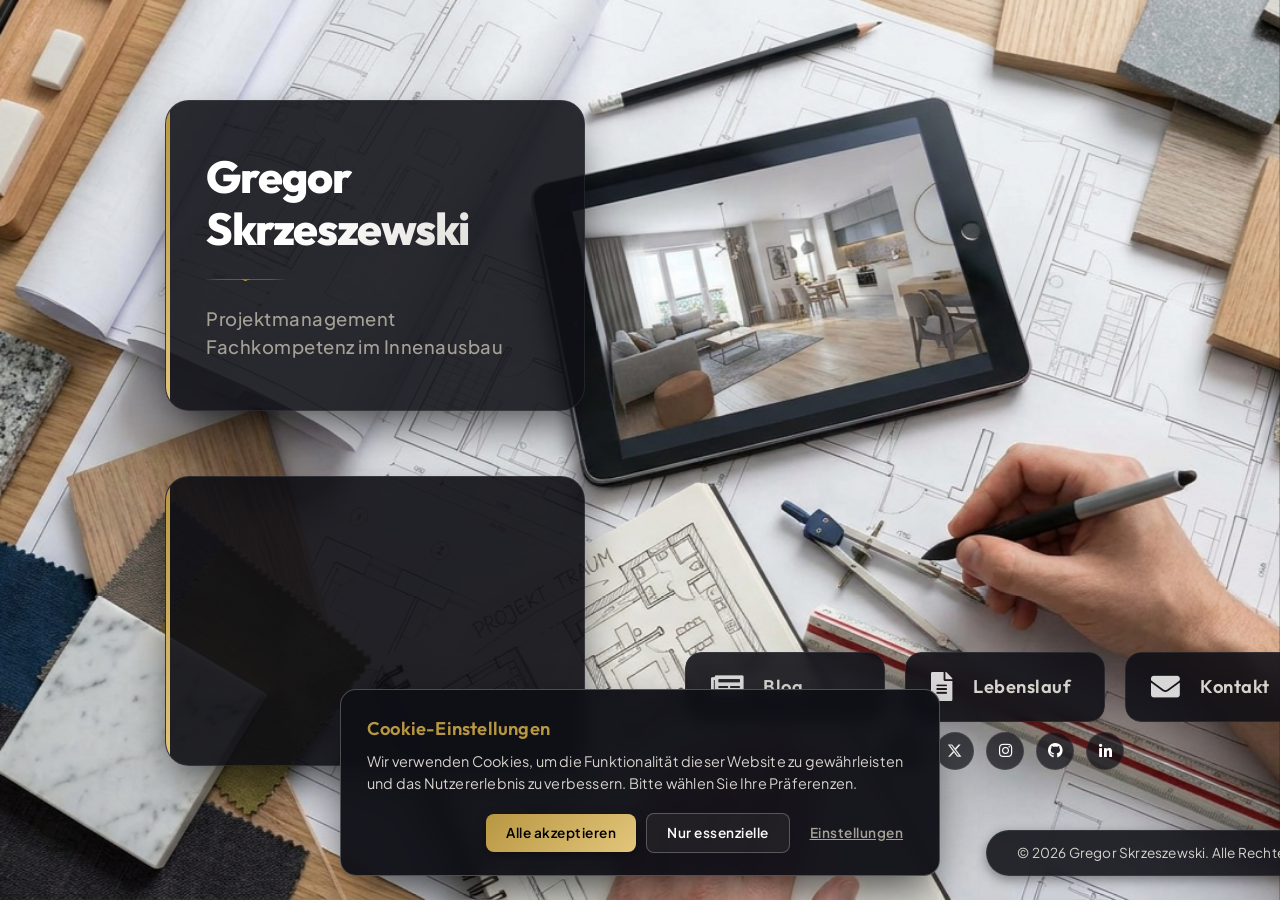
==== index.html @ 79b653c6 "feat: initialize project structure with assets, vendor libraries, and base HTML/CSS templates" ====
<!DOCTYPE html>
<html lang="de">
<head>
    <meta charset="utf-8">
    <meta name="viewport" content="width=device-width, initial-scale=1">
    <link rel="icon" type="image/png" href="img/favicon.png">

    <!-- ═══════════════════════════════════════════════════════════
         SEO — Grundlegende Meta-Tags
    ═══════════════════════════════════════════════════════════ -->
    <title>Projekt Traum Bonn – Fachkompetenz im Innenausbau</title>
    <meta name="description" content="Projekt Traum in Bonn: Fachkompetenz im Innenausbau. Ihr Partner für Raumgestaltung im Raum Bonn/Köln.">
    <meta name="keywords" content="Projekt Traum, Innenausbau, Trockenbau, IT-Integration, Bonn, Köln, Lebenslauf, Portfolio, Blog">
    <meta name="author" content="Gregor Skrzeszewski">
    <meta name="robots" content="index, follow">
    <link rel="canonical" href="https://www.projekt-traum.de/">
    <meta name="google-site-verification" content="kFQe7M4pp2S36lrXTCvuadDeDV0M24EkIlyevZyptUM">

    <!-- ═══════════════════════════════════════════════════════════
         Open Graph – Vorschau auf Facebook, LinkedIn, WhatsApp
    ═══════════════════════════════════════════════════════════ -->
    <meta property="og:type" content="website">
    <meta property="og:url" content="https://www.projekt-traum.de/">
    <meta property="og:title" content="Projekt Traum Bonn – Fachkompetenz im Innenausbau">
    <meta property="og:description" content="Projekt Traum in Bonn: Fachkompetenz im Innenausbau. Ihr Partner für Raumgestaltung im Raum Bonn/Köln.">
    <meta property="og:image" content="https://www.projekt-traum.de/img/logo_gold_navy_transparent.png">
    <meta property="og:image:width" content="1024">
    <meta property="og:image:height" content="1024">
    <meta property="og:locale" content="de_DE">
    <meta property="og:site_name" content="Projekt Traum">

    <!-- ═══════════════════════════════════════════════════════════
         Twitter / X Card – Vorschau bei X (Twitter)
    ═══════════════════════════════════════════════════════════ -->
    <meta name="twitter:card" content="summary_large_image">
    <meta name="twitter:site" content="@_Projekt_Traum">
    <meta name="twitter:title" content="Projekt Traum Bonn – Fachkompetenz im Innenausbau">
    <meta name="twitter:description" content="Projekt Traum in Bonn: Fachkompetenz im Innenausbau. Ihr Partner für Raumgestaltung im Raum Bonn/Köln.">
    <meta name="twitter:image" content="https://www.projekt-traum.de/img/logo_gold_navy_transparent.png">

    <!-- ═══════════════════════════════════════════════════════════
         Strukturierte Daten (JSON-LD) – Google Rich Results
    ═══════════════════════════════════════════════════════════ -->
    <script type="application/ld+json">
    {
      "@context": "https://schema.org",
      "@graph": [
        {
          "@type": "Person",
          "@id": "https://www.projekt-traum.de/#person",
          "name": "Gregor Skrzeszewski",
          "url": "https://www.projekt-traum.de",
          "image": "https://www.projekt-traum.de/img/logo_gold_navy_transparent.png",
          "sameAs": [
            "https://www.facebook.com/profile.php?id=61590328182499",
            "https://x.com/_Projekt_Traum",
            "https://www.instagram.com/_projekt_traum/tagged/",
            "https://github.com/Skorpion-DELL",
            "https://www.linkedin.com/in/projekt-traum-b64201415"
          ],
          "jobTitle": "Fachkompetenz im Innenausbau"
        },
        {
          "@type": "ProfessionalService",
          "@id": "https://www.projekt-traum.de/#business",
          "name": "Projekt Traum - Gregor Skrzeszewski",
          "url": "https://www.projekt-traum.de",
          "logo": "https://www.projekt-traum.de/img/logo_gold_navy_transparent.png",
          "image": "https://www.projekt-traum.de/img/logo_gold_navy_transparent.png",
          "telephone": "+4916099657999",
          "email": "gregor.skrzeszewski@projekt-traum.de",
          "priceRange": "$$",
          "address": {
            "@type": "PostalAddress",
            "streetAddress": "Edith-Stein-Anlage 16",
            "addressLocality": "Bonn",
            "postalCode": "53123",
            "addressCountry": "DE"
          },
          "geo": {
            "@type": "GeoCoordinates",
            "latitude": 50.7185,
            "longitude": 7.0545
          },
          "areaServed": [
            {
              "@type": "AdministrativeArea",
              "name": "Bonn"
            },
            {
              "@type": "AdministrativeArea",
              "name": "Köln"
            },
            {
              "@type": "AdministrativeArea",
              "name": "Rhein-Sieg-Kreis"
            }
          ]
        }
      ]
    }
    </script>


    <!-- ═══════════════════════════════════════════════════════════
         CSS laden
    ═══════════════════════════════════════════════════════════ -->
    <link rel="stylesheet" href="https://fonts.googleapis.com/css?family=Open+Sans:300,400,600">
    <link rel="stylesheet" href="https://fonts.googleapis.com/css2?family=Homemade+Apple&family=Kaushan+Script&family=Kolker+Brush&family=Rock+Salt&family=Water+Brush&display=swap">
    <link rel="stylesheet" href="css/bootstrap.min.css">
    <link rel="stylesheet" href="fontawesome/css/fontawesome-all.min.css">
    <link rel="stylesheet" type="text/css" href="slick/slick.css"/>
    <link rel="stylesheet" type="text/css" href="slick/slick-theme.css"/>
    <link rel="stylesheet" href="css/tooplate-style.css?v=8.6">

    <script>
        document.documentElement.classList.add("js");
        if (/firefox|fxios/i.test(navigator.userAgent)) {
            document.documentElement.classList.add("is-firefox");
        }
        var supportsCssVars=function(){var e,t=document.createElement("style");return t.innerHTML="root: { --tmp-var: bold; }",document.head.appendChild(t),e=!!(window.CSS&&window.CSS.supports&&window.CSS.supports("font-weight","var(--tmp-var)")),t.parentNode.removeChild(t),e};
        supportsCssVars()||alert("Please view this in a modern browser such as latest version of Chrome or Microsoft Edge.");
    </script>

    <meta name="p:domain_verify" content="b04f47b0f57ad486f9653585c770989e"/>

</head>

<body>
    <!-- Interactive Book Overlay (Lebenslauf - CV_4) -->
    <div id="book-overlay">
        <button id="close-book-overlay" title="Schließen"><i class="fas fa-times"></i></button>
        <iframe src="lb/index.html?v=2.1" title="Lebenslauf"></iframe>
    </div>

    <!-- Interactive Blog Overlay (Blog) -->
    <div id="blog-overlay">
        <button id="close-blog-overlay" title="Schließen"><i class="fas fa-times"></i></button>
        <iframe src="blog/index.html?v=2.1" title="Blog"></iframe>

    </div>

    <div id="tm-bg"></div>
    <div id="tm-wrap">
        <div class="tm-main-content">
            <div class="container-fluid tm-site-header-container">
                <div class="row justify-content-between">
                    <div class="col-12 col-md-5 tm-site-header-col-left align-self-start">
                        <div class="tm-header-flex-container">
                            <header class="tm-site-header mb-4">
                                <h1 class="mb-4">Gregor<br>Skrzeszewski</h1>
                                <img src="img/underline.png" class="img-fluid mb-4 img-gold-filter" alt="dekorative goldene Unterstreichung" title="dekorative goldene Unterstreichung">
                                <p>Projektmanagement<br>Fachkompetenz im Innenausbau</p>
                            </header>
                            
                            <div class="projekt-traum"><span class="brush-slip"></span></div>
                            
                            <div class="tm-photo-banner mb-4">
                                <div class="slideshow-container">
                                    <div class="slide"></div>
                                    <div class="slide"></div>
                                    <div class="slide"></div>
                                    <div class="slide"></div>
                                </div>
                            </div>
                        </div>
                    </div>
                    <div class="col-12 col-md-5 tm-site-header-col-right">
                        <main class="content">
                            <div class="grid">
                                
                                <!-- BLOG GRID ITEM -->
                                <section class="grid__item" id="blog-link">
                                    <div class="product" title="Blog">
                                        <div class="tm-nav-link">
                                            <i class="fas fa-newspaper fa-3x tm-nav-icon"></i>
                                            <span class="tm-nav-text">Blog</span>
                                            <div class="product__bg"></div>        
                                        </div>                                    
                                        <div class="product__description">
                                            <div class="p-sm-4 p-3">
                                                <div class="row mb-3">
                                                    <div class="col-12">
                                                        <h2 class="tm-page-title">Blog &amp; Aktuelles</h2>        
                                                    </div>
                                                </div>                                        
                                                <div class="row">
                                                    <div class="col-12">
                                                        <div class="blog-post mb-4 pb-4 border-bottom-glass">
                                                            <h3 class="h4 text-accent-title mb-2">Moderner Innenausbau: Lichtvouten &amp; LED-Beleuchtung im Trockenbau</h3>
                                                            <p class="small text-muted mb-2"><i class="far fa-calendar-alt mr-2"></i> Juni 2026</p>
                                                            <p class="blog-text">Die Kombination aus präzisem Trockenbau und moderner Lichttechnik schafft eine einzigartige Raumatmosphäre. Durch abgehängte Decken mit integrierten Lichtvouten lassen sich Räume optisch vergrößern und stimmungsvoll ausleuchten. Bei meinen Projekten lege ich besonderen Wert auf exakte Spachtelarbeiten (Qualitätsstufen Q3/Q4), da indirektes Streiflicht jede Unebenheit sichtbar machen würde.</p>
                                                        </div>
                                                        <div class="blog-post">
                                                            <h3 class="h4 text-accent-title mb-2">Smart Home &amp; IT-Systemintegration im Wohnbereich</h3>
                                                            <p class="small text-muted mb-2"><i class="far fa-calendar-alt mr-2"></i> April 2026</p>
                                                            <p class="blog-text">Ein moderner Innenausbau geht heute Hand in Hand mit intelligenter Gebäudetechnik. IT-Systemintegration bedeutet für mich die nahtlose Verbindung von Netzwerktechnik, Smart-Home-Komponenten und Multimedia-Systemen direkt in der Bauphase. So werden störende Kabel unsichtbar in Wänden geführt und zentrale Verteiler ästhetisch integriert.</p>
                                                        </div>
                                                    </div>                                        
                                                </div>
                                            </div>
                                        </div>
                                    </div>
                                </section>

                                <!-- LEBENSLAUF GRID ITEM -->
                                <section class="grid__item" id="team-link">
                                    <div class="product" title="Lebenslauf">
                                        <div class="tm-nav-link">
                                            <i class="fas fa-file-alt fa-3x tm-nav-icon"></i>
                                            <span class="tm-nav-text">Lebenslauf</span>
                                            <div class="product__bg"></div>            
                                        </div>                                     
                                        <div class="product__description">
                                            <div class="p-sm-4 p-3">
                                                <div class="row mb-3">
                                                    <div class="col-12">
                                                        <h2 class="tm-page-title">Lebenslauf</h2>        
                                                    </div>
                                                </div>
                                                <div class="row cv-row">
                                                     <!-- Left Side: Skills & Languages -->
                                                     <div class="col-sm-12 col-md-6 col-lg-6 col-xl-6 cv-col-left">
                                                         <!-- Section A: Qualifizierungsprofil -->
                                                         <div class="cv-section cv-section-a mb-4">
                                                             <h3 class="mb-3 text-accent-subtitle">Qualifizierungsprofil</h3>
                                                             <ul class="list-unstyled skills-list">
                                                                  <li>Vorbereitung von Baustellen, Erstellung von Plänen sowie Koordination der Zusammenarbeit mit den einzelnen Auftragnehmern</li>
                                                                  <li>Langjährige Berufserfahrung in der Baubranche und im Innenausbau</li>
                                                                  <li>Professionelle Beratung bei der Planung und dem Einkauf geeigneter Materialien</li>
                                                                  <li>Durchführung von Renovierungs- und Reparaturarbeiten, darunter Spachteln von Wänden und Decken, Streichen, Tapezieren, Verlegen von Keramikfliesen sowie Laminat- und Parkettböden</li>
                                                                  <li>Montage und Ausführung von Trockenbaukonstruktionen, einschließlich Wänden und Decken mit einem speziellen Beleuchtungssystem</li>
                                                                  <li>Einbau von Dämmstoffen zur Gewährleistung von Wärme-, Wind-, Brand- und Schallschutz</li>
                                                              </ul>
                                                         </div>
                                                         
                                                         <!-- Section D: EDV- & Sprachkenntnisse -->
                                                         <div class="cv-section cv-section-d mb-4">
                                                             <h3 class="mb-3 text-accent-title">EDV- &amp; Sprachkenntnisse</h3>
                                                             <ul class="list-unstyled info-text-list">
                                                                 <li class="mb-2"><strong class="text-accent-subtitle">EDV:</strong> MS Office, IT-Systemintegration</li>
                                                                 <li><strong class="text-accent-subtitle">Sprachen:</strong> Deutsch (Niveau A2), Polnisch (Muttersprache)</li>
                                                             </ul>
                                                         </div>
                                                         
                                                         <!-- Section E: PDF Download Button -->
                                                         <div class="cv-section cv-section-e">
                                                             <div class="mt-4">
                                                                 <a href="img/Bewerbung_Gregor_Skrzeszewski.pdf?v=1.1" class="btn btn-primary cv-download-btn" target="_blank">
                                                                     📄 PDF-Version herunterladen
                                                                 </a>
                                                             </div>
                                                         </div>
                                                     </div>   
                                                     <!-- Right Side: Timeline & Personal Info -->                                             
                                                     <div class="col-sm-12 col-md-6 col-lg-6 col-xl-6 mt-4 mt-md-0 cv-col-right">
                                                         <!-- Section B: Werdegang & Ausbildung -->
                                                         <div class="cv-section cv-section-b mb-4">
                                                             <h3 class="mb-3 text-accent-subtitle">Beruflicher Werdegang</h3>
                                                             <div class="timeline">
                                                                 <div class="timeline-item dot-accent-1">
                                                                     <div class="timeline-date">Seit 10/2024</div>
                                                                     <h4>Berufliche Neuorientierung</h4>
                                                                 </div>
                                                                 <div class="timeline-item dot-accent-2">
                                                                     <div class="timeline-date">12/2018 – 09/2024</div>
                                                                     <h4>Fliesenleger und Trockenbauer</h4>
                                                                     <p class="timeline-text">Selbstständiger Unternehmer, Bonn</p>
                                                                 </div>
                                                                 <div class="timeline-item dot-accent-1">
                                                                     <div class="timeline-date">12/2016 – 11/2018</div>
                                                                     <h4>Maler- und Tapezierer</h4>
                                                                     <p class="timeline-text">Firma Leszek Schneider, Bonn</p>
                                                                 </div>
                                                                 <div class="timeline-item dot-accent-2">
                                                                     <div class="timeline-date">11/2014 – 11/2016</div>
                                                                     <h4>Fliesenleger und Trockenbauer</h4>
                                                                     <p class="timeline-text">Selbstständiger Unternehmer, Bonn</p>
                                                                 </div>
                                                                 <div class="timeline-item dot-accent-1">
                                                                     <div class="timeline-date">10/1998 – 10/2014</div>
                                                                     <h4>Sanitär- und Heizungsmonteur</h4>
                                                                     <p class="timeline-text">Selbstständiger Unternehmer, Gdingen / Polen</p>
                                                                 </div>
                                                             </div>
                                                             
                                                             <h3 class="mt-4 mb-3 text-accent-subtitle">Ausbildung</h3>
                                                             <div class="timeline">
                                                                 <div class="timeline-item dot-accent-1">
                                                                     <div class="timeline-date">09/1992 – 06/1995</div>
                                                                     <h4>Berufsschule der Marine</h4>
                                                                     <p class="timeline-text">Abschluss: Schiffsmaschinenmonteur</p>
                                                                 </div>
                                                             </div>
                                                         </div>
                                                         
                                                         <!-- Section C: Persönliche Daten -->
                                                         <div class="cv-section cv-section-c mb-4">
                                                             <h3 class="mb-3 text-accent-subtitle">Persönliche Daten</h3>
                                                             <ul class="list-unstyled personal-info-list mb-4">
                                                                 <li><strong>Geburtsdatum:</strong> 08.12.1976 in Danzig / Polen</li>
                                                                 <li><strong>Staatsangehörigkeit:</strong> Polnisch</li>
                                                                 <li><strong>Familienstand:</strong> Verheiratet, 1 Kind</li>
                                                             </ul>
                                                         </div>
                                                     </div>
                                                 </div>
                                            </div>
                                        </div>
                                    </div>
                                </section>

                                <!-- KONTAKT GRID ITEM -->
                                <section class="grid__item">
                                    <div class="product" title="Kontakt">
                                        <div class="tm-nav-link">
                                            <i class="fas fa-envelope fa-3x tm-nav-icon"></i>
                                            <span class="tm-nav-text">Kontakt</span>
                                            <div class="product__bg"></div>             
                                        </div>                                                              
                                        <div class="product__description">
                                            <div class="pt-sm-4 pb-sm-4 pl-sm-5 pr-sm-5 pt-2 pb-2 pl-3 pr-3">
                                                <div class="row mb-3">
                                                    <div class="col-12">
                                                        <h2 class="tm-page-title">Kontakt</h2>        
                                                    </div>
                                                </div>
                                                <div class="row">
                                                     <div class="col-12 col-md-6">
                                                         <p class="contact-intro">Haben Sie Fragen, ein Projekt oder ein interessantes Jobangebot? Schreiben Sie mir gerne eine E-Mail oder rufen Sie mich an – ich freue mich auf Ihre Kontaktaufnahme.</p>
                                                     </div>
                                                     <div class="col-12 col-md-6 mt-3 mt-md-0 contact-details">
                                                         <ul class="list-unstyled">
                                                             <li class="mb-2"><i class="fas fa-envelope mr-2"></i> <a href="mailto:gregor.skrzeszewski@projekt-traum.de">gregor.skrzeszewski@<br>projekt-traum.de</a></li>
                                                             <li class="mb-2"><i class="fas fa-phone mr-2"></i> <a href="tel:+4916099657999">+49 160 99657999</a></li>
                                                             <li class="mb-2 contact-flex"><i class="fas fa-map-marker-alt mr-2"></i> <span class="contact-text">Edith-Stein-Anlage 16<br>53123 Bonn</span></li>
                                                         </ul>
                                                     </div>
                                                 </div>
                                            </div>                                            
                                        </div>
                                    </div>
                                </section>
                            </div> 
                        </main>
                        <div class="tm-social-blog-container">
                            <div class="tm-social-links">
                                <a href="https://www.facebook.com/profile.php?id=61590328182499" target="_blank" rel="noopener noreferrer" class="tm-social-link" title="Facebook"><i class="fab fa-facebook-f"></i></a>
                                <a href="https://x.com/_Projekt_Traum" target="_blank" rel="noopener noreferrer" class="tm-social-link" title="X"><svg xmlns="http://www.w3.org/2000/svg" viewBox="0 0 512 512" class="tm-x-svg"><path d="M389.2 48h70.6L305.6 224.2 487 464H345L233.7 318.6 106.5 464H35.8L200.7 275.5 26.8 48H172.4L272.9 180.9 389.2 48zM364.4 421.8h39.1L151.1 88h-42L364.4 421.8z" fill="currentColor"/></svg></a>
                                <a href="https://www.instagram.com/_projekt_traum/" target="_blank" rel="noopener noreferrer" class="tm-social-link" title="Instagram"><i class="fab fa-instagram"></i></a>
                                <a href="https://github.com/Skorpion-DELL" target="_blank" rel="noopener noreferrer" class="tm-social-link" title="GitHub"><i class="fab fa-github"></i></a>
                                <a href="https://www.linkedin.com/in/projekt-traum-b64201415" target="_blank" rel="noopener noreferrer" class="tm-social-link" title="LinkedIn"><i class="fab fa-linkedin-in"></i></a>
                            </div>
                        </div>                       
                    </div>
                </div>                
            </div>
            <footer>
                <p class="small tm-copyright-text">&copy; 2026 Gregor Skrzeszewski. Alle Rechte vorbehalten. | Design von <a rel="nofollow" href="https://www.tooplate.com" class="tm-text-highlight">Tooplate</a> and <a rel="nofollow" href="https://www.magnific.com" class="tm-text-highlight">Magnific</a></p>
            </footer>
        </div> <!-- .tm-main-content -->  
    </div>
    <!-- load JS -->
    <script src="js/jquery-3.2.1.slim.min.js"></script>         <!-- https://jquery.com/ -->    
    <script src="slick/slick.min.js"></script>                  <!-- http://kenwheeler.github.io/slick/ -->  
    <script src="js/anime.min.js"></script>                     <!-- http://animejs.com/ -->
    <script src="js/main.js?v=1.6"></script>  
    <script>      

        function setupFooter() {
            var pageHeight = $('.tm-site-header-container').height() + $('footer').height() + 100;

            var main = $('.tm-main-content');

            if($(window).height() < pageHeight) {
                main.addClass('tm-footer-relative');
            }
            else {
                main.removeClass('tm-footer-relative');   
            }
        }

        /* DOM is ready
        ------------------------------------------------*/
        $(function(){

            setupFooter();

            $(window).resize(function(){
                setupFooter();
            });

            $('.tm-current-year').text(new Date().getFullYear());  // Update year in copyright           
        });

    </script>             

    <!-- Cookie Banner -->
    <div id="cookie-banner" class="cookie-banner">
        <div class="cookie-content">
            <div class="cookie-text-container">
                <p class="cookie-title">Cookie-Einstellungen</p>
                <p class="cookie-desc">Wir verwenden Cookies, um die Funktionalität dieser Website zu gewährleisten und das Nutzererlebnis zu verbessern. Bitte wählen Sie Ihre Präferenzen.</p>
            </div>
            
            <!-- Cookie Preferences Details (hidden by default) -->
            <div id="cookie-settings-panel" class="cookie-settings-panel">
                <div class="cookie-option">
                    <label class="cookie-checkbox-container">
                        <input type="checkbox" id="cookie-essential" checked disabled>
                        <span class="checkmark"></span>
                        <span class="option-label"><strong>Essenziell</strong> (Erforderlich für die Grundfunktion)</span>
                    </label>
                </div>
                <div class="cookie-option">
                    <label class="cookie-checkbox-container">
                        <input type="checkbox" id="cookie-analytics">
                        <span class="checkmark"></span>
                        <span class="option-label"><strong>Analytisch</strong> (Hilft uns, die Website zu verbessern)</span>
                    </label>
                </div>
                <div class="cookie-option">
                    <label class="cookie-checkbox-container">
                        <input type="checkbox" id="cookie-marketing">
                        <span class="checkmark"></span>
                        <span class="option-label"><strong>Marketing</strong> (Für personalisierte Inhalte)</span>
                    </label>
                </div>
            </div>

            <div class="cookie-buttons">
                <!-- Standard Buttons -->
                <div id="cookie-main-buttons" class="cookie-btn-group">
                    <button id="accept-all-cookies" class="btn cookie-btn cookie-btn-primary">Alle akzeptieren</button>
                    <button id="accept-essential-cookies" class="btn cookie-btn cookie-btn-secondary">Nur essenzielle</button>
                    <button id="toggle-cookie-settings" class="btn cookie-btn cookie-btn-link">Einstellungen</button>
                </div>
                <!-- Settings Panel Buttons (hidden by default) -->
                <div id="cookie-save-button-container" class="cookie-btn-group">
                    <button id="save-cookie-settings" class="btn cookie-btn cookie-btn-primary">Auswahl bestätigen</button>
                    <button id="back-cookie-settings" class="btn cookie-btn cookie-btn-link">Zurück</button>
                </div>
            </div>
        </div>
    </div>

    <script>
        document.addEventListener("DOMContentLoaded", function() {
            var banner = document.getElementById("cookie-banner");
            var acceptAllBtn = document.getElementById("accept-all-cookies");
            var acceptEssentialBtn = document.getElementById("accept-essential-cookies");
            var toggleSettingsBtn = document.getElementById("toggle-cookie-settings");
            var saveSettingsBtn = document.getElementById("save-cookie-settings");
            var backSettingsBtn = document.getElementById("back-cookie-settings");
            
            var settingsPanel = document.getElementById("cookie-settings-panel");
            var mainButtons = document.getElementById("cookie-main-buttons");
            var saveButtonContainer = document.getElementById("cookie-save-button-container");
            
            var checkboxAnalytics = document.getElementById("cookie-analytics");
            var checkboxMarketing = document.getElementById("cookie-marketing");
            
            // Check if user has already made a selection (unified key)
            if (!localStorage.getItem("cookiesConsent")) {
                // Clear old key if exists
                localStorage.removeItem("cookiesAccepted");
                
                setTimeout(function() {
                    banner.classList.add("show");
                }, 1000);
            }
            
            // Accept All Cookies
            acceptAllBtn.addEventListener("click", function() {
                saveConsent({ essential: true, analytics: true, marketing: true });
            });
            
            // Accept Essential Only (Rejection of others)
            acceptEssentialBtn.addEventListener("click", function() {
                saveConsent({ essential: true, analytics: false, marketing: false });
            });
            
            // Toggle Settings Panel (Show)
            toggleSettingsBtn.addEventListener("click", function(e) {
                e.preventDefault();
                settingsPanel.style.display = "flex";
                mainButtons.style.display = "none";
                saveButtonContainer.style.display = "flex";
            });
            
            // Go Back from Settings Panel
            backSettingsBtn.addEventListener("click", function(e) {
                e.preventDefault();
                settingsPanel.style.display = "none";
                mainButtons.style.display = "flex";
                saveButtonContainer.style.display = "none";
            });
            
            // Save Settings Panel Selection
            saveSettingsBtn.addEventListener("click", function() {
                saveConsent({
                    essential: true,
                    analytics: checkboxAnalytics.checked,
                    marketing: checkboxMarketing.checked
                });
            });
            
            function saveConsent(consent) {
                localStorage.setItem("cookiesConsent", JSON.stringify(consent));
                banner.classList.remove("show");
            }
        });
    </script>


</body>
</html>
---- css/tooplate-style.css ----
@import url('https://fonts.googleapis.com/css2?family=Plus+Jakarta+Sans:wght@300;400;500;600;700;800&family=Outfit:wght@300;400;500;600;700;800&display=swap');

:root {
  --bg-dark: #0A1B2B; /* Deep Navy Blue */
  --bg-surface-glass: rgba(15, 15, 22, 0.88); /* Same as name banner background */
  --bg-popup-glass: rgba(15, 15, 22, 0.96); /* Dark grey popup glass */
  --accent-1: #B89742; /* Gold Accent 1 */
  --accent-2: #E3C67C; /* Gold Accent 2 */
  --accent-1-rgb: 184, 151, 66;
  --accent-2-rgb: 227, 198, 124;
  --gradient-accent: linear-gradient(135deg, var(--accent-1) 0%, var(--accent-2) 100%); /* Gold Gradient */
  --text-primary: hsl(40, 20%, 98%); /* Warm Off-white */
  --text-secondary: hsl(40, 10%, 82%); /* Soft Warm Grey */
  --text-muted: hsl(40, 8%, 62%); /* Muted Gold/Grey */
  --border-glass: rgba(255, 255, 255, 0.08);
  --border-glass-hover: rgba(255, 255, 255, 0.25);
  --shadow-sm: 0 4px 12px rgba(0, 0, 0, 0.4);
  --shadow-md: 0 10px 25px -5px rgba(0, 0, 0, 0.5);
  --shadow-lg: 0 20px 45px -10px rgba(0, 0, 0, 0.7);
  --font-title: 'Outfit', sans-serif;
  --font-body: 'Plus Jakarta Sans', sans-serif;
  --transition-smooth: all 0.4s cubic-bezier(0.16, 1, 0.3, 1);
}

body {
  font-family: var(--font-body);
  font-size: 16px;
  font-weight: 400;
  color: var(--text-secondary);
  background-color: var(--bg-dark);
  position: relative;
  overflow-x: hidden;
  line-height: 1.7;
}

/* Custom scrollbar */
::-webkit-scrollbar {
  width: 8px;
}
::-webkit-scrollbar-track {
  background: var(--bg-dark);
}
::-webkit-scrollbar-thumb {
  background: rgba(255, 255, 255, 0.15);
  border-radius: 4px;
}
::-webkit-scrollbar-thumb:hover {
  background: var(--accent-1);
}

h1, h2, h3, h4, h5, h6 {
  font-family: var(--font-title);
  color: var(--text-primary);
  font-weight: 600;
}

h1 {
  font-size: 2.6rem;
  font-weight: 800;
  letter-spacing: -1px;
}

#tm-bg {
  position: fixed;
  top: 0;
  left: 0;
  width: 100%;
  height: 100%;
  background-image: url(../img/raum_1.png);
  background-position: center;
  background-size: cover;
  background-repeat: no-repeat;
  z-index: 1;
  transition: var(--transition-smooth);
}

#tm-bg:after {
  content: "";
  display: block;
  position: absolute;
  top: 0;
  left: 0;
  width: 100%;
  height: 100%;
}

#tm-wrap {
  display: flex;
  align-items: center;
  height: 100%;
  min-height: 100vh;
  position: relative;
  z-index: 2;
}

p {
  line-height: 1.8;
  letter-spacing: 0.2px;
  color: var(--text-secondary);
}

.tm-main-content {
  display: flex;
  align-items: center;
  padding: 60px 15px;
  position: absolute;
  left: 0;
  right: 0;
  top: 0;
  bottom: 0;
  overflow: auto;
}

@media (min-width: 768px) {
  .tm-site-header-container {
    margin-left: auto !important;
    margin-right: auto !important;
    max-width: 100% !important;
    width: 100% !important;
    padding-left: 150px !important;
    padding-right: 150px !important;
  }

  .tm-site-header-container .row {
    flex-direction: column !important;
    align-items: center !important;
    justify-content: space-between !important;
    min-height: 80vh !important;
    margin: 0 !important;
    width: 100% !important;
    position: relative !important;
  }

  .tm-site-header-col-left,
  .tm-site-header-col-right {
    width: 100% !important;
    padding: 0 !important;
  }

  .tm-site-header-col-left {
    transform: none !important;
    max-width: 100% !important;
    display: flex !important;
    flex-direction: column !important;
    align-items: center !important;
    margin-top: 20px !important;
    position: absolute !important;
    left: 0 !important;
    top: 20px !important;
    width: 420px !important;
  }

  .tm-site-header-col-right {
    transform: translateY(30px) !important;
    max-width: 100% !important;
    width: auto !important;
    margin-top: auto !important;
    margin-bottom: 20px !important;
    margin-left: 520px !important;
    display: flex !important;
    flex-direction: column !important;
    align-items: center !important;
  }

  .grid {
    display: grid !important;
    grid-template-columns: 200px 200px 200px !important;
    justify-content: center !important;
    gap: 20px !important;
    width: 100% !important;
  }

  .grid__item {
    width: 100% !important;
  }

  .tm-social-blog-container {
    transform: none !important;
    margin-top: 10px !important;
  }
}

.tm-site-header-col {
  display: flex;
  flex-direction: column;
  align-items: stretch;
}

.tm-site-header {
  margin: 15px;
  text-align: left;
  width: auto;
  background: rgba(15, 15, 22, 0.88);
  border: 1px solid var(--border-glass);
  border-radius: 24px;
  padding: 50px 40px;
  box-shadow: var(--shadow-lg);
  position: relative;
  overflow: hidden;
}

@media (min-width: 768px) {
  .tm-site-header {
    width: 100% !important;
    max-width: 420px !important;
    margin: 0 auto !important;
  }
}

.tm-site-header::before {
  content: '';
  position: absolute;
  top: 0;
  left: 0;
  width: 4px;
  height: 100%;
  background: var(--gradient-accent);
}

.tm-site-header h1 {
  font-size: 2.8rem;
  line-height: 1.15;
  background: linear-gradient(135deg, #fff 40%, var(--text-secondary) 100%);
  background-clip: text;
  -webkit-background-clip: text;
  color: #fff;
  -webkit-text-fill-color: transparent;
  white-space: normal;
}

.is-firefox .tm-site-header h1 {
  background: none !important;
  background-clip: initial !important;
  -webkit-background-clip: initial !important;
  color: #ffffff !important;
  -webkit-text-fill-color: #ffffff !important;
}

.tm-site-header img {
  opacity: 0.8;
  height: 3px;
  width: 80px;
  display: block;
}

.tm-site-header p {
  font-size: 1.15rem;
  font-weight: 500;
  color: var(--text-muted);
  letter-spacing: 0.5px;
  line-height: 1.5;
  margin-bottom: 0;
}

.content {
  width: 100%;
  max-width: 100%;
  margin: 0;
}

.grid {
  display: flex;
  flex-direction: column;
  gap: 15px;
  width: 100%;
}

.grid__item {
  margin: 0;
  width: 100%;
}

.product {
  position: relative;
  cursor: pointer;
  border-radius: 16px;
  overflow: hidden;
  transition: var(--transition-smooth);
}

.tm-nav-link {
  color: var(--text-secondary);
  display: flex;
  flex-direction: row;
  justify-content: flex-start;
  align-items: center;
  width: 100%;
  height: 70px;
  padding: 0 25px;
  background: var(--bg-surface-glass);
  backdrop-filter: blur(6px);
  -webkit-backdrop-filter: blur(6px);
  border: 1px solid var(--border-glass);
  border-radius: 16px;
  cursor: pointer;
  transform: translateZ(0);
  position: relative;
  transition: var(--transition-smooth);
  box-shadow: var(--shadow-sm);
}

.tm-nav-icon {
  display: inline-block;
  margin-bottom: 0;
  margin-right: 20px;
  font-size: 1.8em;
  color: var(--text-primary);
  opacity: 0.85;
  transition: var(--transition-smooth);
}

.tm-nav-text {
  font-family: var(--font-title);
  font-size: 1.15rem;
  font-weight: 600;
  letter-spacing: 0.5px;
  transition: var(--transition-smooth);
}

/* Hover effects on nav tiles */
.product:hover .tm-nav-link {
  background: rgba(25, 25, 35, 0.95); /* Dark grey hover background */
  border-color: rgba(var(--accent-1-rgb), 0.5);
  box-shadow: 0 8px 20px rgba(var(--accent-1-rgb), 0.25);
  transform: translateX(5px);
  color: #fff;
}

.product:hover .tm-nav-icon {
  transform: scale(1.12);
  color: var(--accent-2);
  opacity: 1;
}

.product:hover .tm-nav-text {
  color: #fff;
}

.product__bg {
  width: 100%;
  height: 100%;
  top: 0px;
  opacity: 0;
  position: absolute;
  z-index: -1;
  background: var(--gradient-accent);
  transition: var(--transition-smooth);
}

.product:hover .product__bg {
  opacity: 1;
}

.product__description {
  width: 100%;
  height: 100%;
  top: 0;
  left: 0;
  display: none;
  opacity: 0;
  position: absolute;
}

/* POPUP PAGE OVERLAY */
.details {
  font-size: 1rem;
  width: 100%;
  height: 100%;
  bottom: 0;
  left: 0;
  z-index: 1000;
  display: flex;
  flex-direction: column;
  justify-content: center;
  pointer-events: none;
  padding: 20px;
  display: none;
}

.details > * {
  position: relative;
  opacity: 0;
}

.details--open {
  pointer-events: auto;
}

.details__bg {
  width: 100%;
  max-width: 950px;
  left: 0;
  right: 0;
  margin-left: auto;
  margin-right: auto;
  border-radius: 28px;
}

.details__bg--down {
  background: rgba(22, 22, 30, 0.95);
  border: 1px solid var(--border-glass-hover);
  box-shadow: var(--shadow-lg), 0 0 50px rgba(var(--accent-1-rgb), 0.15);
}

.details__bg {
  padding: 45px;
  transform-origin: 0 0;
}

.details__description {
  max-height: 75vh;
  overflow-y: auto;
  padding-right: 15px;
}

/* Scrollbar inside popup */
.details__description::-webkit-scrollbar {
  width: 6px;
}
.details__description::-webkit-scrollbar-track {
  background: transparent;
}
.details__description::-webkit-scrollbar-thumb {
  background: rgba(255, 255, 255, 0.12);
  border-radius: 3px;
}
.details__description::-webkit-scrollbar-thumb:hover {
  background: var(--accent-2);
}

.details__close {
  position: absolute;
  top: 15px;
  right: 15px;
  border: 0;
  background: rgba(255, 255, 255, 0.05);
  width: 44px;
  height: 44px;
  border-radius: 50%;
  display: flex;
  align-items: center;
  justify-content: center;
  cursor: pointer;
  color: var(--text-primary);
  z-index: 1002;
  transition: var(--transition-smooth);
  border: 1px solid rgba(255, 255, 255, 0.08);
}

.details__close:hover {
  background: rgba(var(--accent-2-rgb), 0.2);
  border-color: var(--accent-2);
  color: white;
  transform: rotate(90deg);
}

.tm-page-title {
  font-weight: 800;
  font-size: 2.2rem;
  margin-bottom: 25px;
  letter-spacing: -0.5px;
  background: var(--gradient-accent);
  background-clip: text;
  -webkit-background-clip: text;
  color: var(--accent-1);
  -webkit-text-fill-color: transparent;
  display: inline-block;
}

.is-firefox .tm-page-title {
  background: none !important;
  background-clip: initial !important;
  -webkit-background-clip: initial !important;
  color: var(--accent-1) !important;
  -webkit-text-fill-color: var(--accent-1) !important;
}

/* Portfolio Slider */
.tm-img-container {
  background: rgba(255, 255, 255, 0.02);
  border: 1px solid var(--border-glass);
  border-radius: 20px;
}

.tm-slider-img-link {
  padding: 0 10px;
  outline: none;
}

.tm-slider-img {
  border-radius: 14px;
  border: 1px solid rgba(255, 255, 255, 0.1);
  transition: var(--transition-smooth);
}

.tm-slider-img:hover {
  transform: scale(1.03);
  border-color: var(--accent-1);
}

.slick-dots li button:before {
  font-size: 12px;
  color: #fff;
  opacity: 0.35;
}

.slick-dots li.slick-active button:before {
  opacity: 0.9;
  color: var(--accent-2);
}

/* Timeline Custom Styling */
.timeline {
  border-left: 2px solid rgba(255,255,255,0.08);
  padding-left: 20px;
  margin-left: 10px;
}

.timeline-item {
  position: relative;
  margin-bottom: 25px;
}

.timeline-item:last-child {
  margin-bottom: 0;
}

.timeline-item::before {
  content: "";
  position: absolute;
  left: -27px;
  top: 5px;
  width: 12px;
  height: 12px;
  border-radius: 50%;
  border: 2px solid var(--bg-dark); /* Match background */
}

.timeline-item.dot-accent-1::before {
  background: var(--accent-1);
}

.timeline-item.dot-accent-2::before {
  background: var(--accent-2);
}

.timeline-item h4 {
  font-size: 1.1rem;
  font-weight: 600;
  margin-top: 5px;
  color: white;
}

.timeline-date {
  font-family: var(--font-title);
  font-size: 0.85rem;
  color: var(--accent-2);
  font-weight: 700;
  text-transform: uppercase;
  letter-spacing: 1px;
}

.timeline-text {
  font-size: 0.9rem;
  color: #a9a9a9;
  margin: 0;
}

/* Form Styling */
.form-control {
  font-size: 1rem;
  border-radius: 10px;
  border: 1px solid var(--border-glass);
  background-color: rgba(0, 0, 0, 0.25);
  color: white !important;
  padding: 14px 16px;
  transition: var(--transition-smooth);
}

.form-control::placeholder {
  color: var(--text-muted);
}

.form-control:focus {
  background-color: rgba(0, 0, 0, 0.4);
  border-color: var(--accent-1);
  box-shadow: 0 0 15px rgba(var(--accent-1-rgb), 0.2);
  outline: none;
}


.btn {
  padding: 12px 36px;
  font-size: 1rem;
  font-weight: 600;
  border-radius: 10px;
  transition: var(--transition-smooth);
}

.btn-primary {
  background: rgba(255, 255, 255, 0.12) !important;
  border: 1px solid var(--border-glass) !important;
  color: var(--text-primary) !important;
  box-shadow: var(--shadow-sm) !important;
}

.btn-primary:hover {
  transform: translateY(-2px) !important;
  background: var(--gradient-accent) !important;
  border-color: transparent !important;
  color: #ffffff !important;
  box-shadow: 0 8px 25px rgba(var(--accent-1-rgb), 0.4) !important;
}

.btn-primary:focus, .btn-primary:active {
  background: rgba(255, 255, 255, 0.18) !important;
  border-color: var(--accent-1) !important;
  color: var(--text-primary) !important;
  box-shadow: 0 0 15px rgba(var(--accent-1-rgb), 0.3) !important;
  outline: none !important;
}

/* Footer Styling */
footer {
  position: absolute;
  bottom: 25px;
  text-align: center;
  left: 0;
  right: 0;
  z-index: 10;
}

.tm-copyright-text {
  background-color: var(--bg-surface-glass);
  backdrop-filter: blur(5px);
  -webkit-backdrop-filter: blur(5px);
  border: 1px solid var(--border-glass);
  display: inline-block;
  padding: 10px 30px;
  border-radius: 30px;
  color: var(--text-secondary);
  font-size: 0.85rem;
  box-shadow: var(--shadow-sm);
}

.tm-text-highlight {
  color: var(--text-primary);
  font-weight: 600;
  text-decoration: none;
  transition: var(--transition-smooth);
}

.tm-text-highlight:hover {
  color: var(--accent-2);
  text-decoration: none;
}

.tm-main-content.tm-footer-relative {
  flex-direction: column;
}

.tm-main-content.tm-footer-relative footer {
  position: relative;
  bottom: 0;
  margin-top: 50px;
}

a, button {
  transition: var(--transition-smooth);
}

a:hover, a:focus {
  text-decoration: none;
  outline: none;
}

/* RESPONSIVE DESIGN ADJUSTMENTS */
@media (min-width: 900px) {
  .container {
    max-width: 950px;
  }
}

@media (min-width: 767px) and (max-width: 991px), (max-width: 440px) {
  .tm-nav-link {
    width: 100%;
    height: 65px;
  }
}

@media (max-width: 1024px) {
  .tm-main-content {
    align-items: flex-start;
    overflow-y: auto;
  }
  
  .tm-site-header {
    text-align: center;
    padding: 30px 20px;
    margin-bottom: 25px;
  }
  
  .tm-site-header::before {
    width: 100%;
    height: 4px;
    top: 0;
    left: 0;
  }

  .tm-site-header h1 {
    font-size: 2.3rem;
  }
  
  .tm-site-header img {
    margin: 0 auto 15px auto;
  }
}

@media (max-width: 767px) {
  .container {
    max-width: 480px;
  }
  .tm-site-header {
    margin: 0 auto 25px auto !important;
    max-width: 400px;
    width: 100%;
  }
  .content {
    margin: 0 auto !important;
    max-width: 400px;
    width: 100%;
  }
  .tm-nav ul {
    display: flex;
    flex-wrap: wrap;
    justify-content: center;
  }
  .grid {
    justify-content: center;
  }
  .tm-reverse-sm {
    flex-direction: column-reverse;
  }
  
  .details__bg {
    padding: 40px 25px;
  }
}

@media (max-width: 544px) {
  .tm-main-content {
    flex-direction: column;
    padding: 30px 10px;
  }
  
  footer {
    position: relative;
    bottom: 0;
    margin-top: 30px;
  }
  
  .tm-copyright-text {
    padding: 8px 20px;
    font-size: 0.8rem;
  }
}

@media (max-width: 419px) {
  .tm-nav-link {
    width: 100%;
    height: 60px;
    padding: 0 20px;
  }
  .tm-nav-icon {
    font-size: 1.5em;
    margin-bottom: 0;
    margin-right: 15px;
  }
  .tm-nav-text {
    font-size: 1.05rem;
  }
}

/* Color utility classes for HTML */
.text-accent-1 { color: var(--accent-1) !important; }
.text-accent-2 { color: var(--accent-2) !important; }
.bg-gradient-accent { background: var(--gradient-accent) !important; }

/* Custom utility classes to replace inline HTML styles */
.text-accent-title {
  font-weight: 400;
  color: var(--accent-1);
}

.text-accent-subtitle {
  font-weight: 400;
  color: var(--accent-2);
}

.personal-info-list {
  line-height: 2.0;
  font-size: 1.05rem;
}

.profile-text {
  font-size: 1.05rem;
  line-height: 1.8;
}

.profile-image {
  max-width: 182px;
  width: 100%;
  height: auto;
  border-radius: 12px;
  border: 2px solid var(--border-glass);
  box-shadow: var(--shadow-sm);
  display: block;
  margin: 0 auto 25px auto;
  transition: var(--transition-smooth);
}

.profile-image:hover {
  border-color: var(--accent-1);
  box-shadow: 0 0 15px rgba(var(--accent-1-rgb), 0.3);
  transform: translateY(-2px) scale(1.03);
}

.profile-content .tm-page-title,
.profile-content .text-accent-title {
  display: block !important;
  text-align: center !important;
}

.skills-list {
  font-size: 0.95rem;
  line-height: 1.7;
}

.info-text-list {
  font-size: 0.95rem;
  line-height: 1.7;
}

.skills-list li {
  margin-bottom: 10px;
  padding-left: 22px;
  position: relative;
}

.skills-list li::before {
  content: "✓";
  position: absolute;
  left: 0;
  color: var(--accent-1);
  font-weight: bold;
}

.cv-download-btn {
  padding: 10px 20px !important;
  border-radius: 8px !important;
  font-weight: 600;
  letter-spacing: 1px;
  font-size: 0.81rem !important;
}

.portfolio-intro {
  font-size: 1.05rem;
}

.contact-intro {
  font-size: 1.05rem;
  line-height: 1.7;
}

.contact-details {
  font-size: 1.05rem;
  line-height: 1.8;
}

.contact-details li.contact-flex {
  display: flex;
  align-items: flex-start;
}

.contact-details i {
  width: 20px;
  margin-right: 8px;
}

.contact-details li.contact-flex i {
  flex-shrink: 0;
  margin-top: 5px;
}

.contact-details i.fa-envelope,
.contact-details i.fa-map-marker-alt {
  color: var(--accent-1);
}

.contact-details i.fa-phone {
  color: var(--accent-2);
}

.contact-details a {
  color: white;
  text-decoration: none;
  transition: var(--transition-smooth);
}

.contact-details a:hover {
  color: var(--accent-1);
}

.contact-text {
  word-break: break-word;
  overflow-wrap: break-word;
}


@media (min-width: 900px) {
  .details {
    position: fixed !important;
    top: 0 !important;
    left: 520px !important;
    width: calc(100% - 520px) !important;
    height: 100% !important;
    padding: 0 !important;
  }

  .details__bg {
    position: relative !important;
    max-width: 750px !important;
    width: 100% !important;
    margin: 0 auto !important;
    top: auto !important;
    left: auto !important;
    right: auto !important;
  }
}

/* "Projekt Traum" Custom Brush Text & Brush-Slip Effect */
.projekt-traum {
  font-family: 'Water Brush', cursive;
  font-size: 1.95rem;
  color: #000000;
  text-align: center;
  margin-top: 15px;
  margin-bottom: 25px;
  text-shadow: 0 4px 10px rgba(0, 0, 0, 0.2);
  position: relative;
  letter-spacing: 2px;
  white-space: nowrap;
}

.brush-slip {
  display: inline-block;
  position: relative;
}

.brush-slip::after {
  display: none !important;
}

@media (min-width: 768px) {
  .projekt-traum {
    position: absolute !important;
    top: 90px !important;
    left: calc(50vw - 187.5px) !important;
    transform: translateX(-50%) !important;
    margin: 0 !important;
    font-size: 4.5rem !important;
    z-index: 10 !important;
    text-align: center !important;
    width: auto !important;
    display: inline-block !important;
    white-space: nowrap !important;
  }
}

/* Responsive sorting of Lebenslauf sections on mobile */
@media (max-width: 767px) {
  .cv-row {
    display: flex !important;
    flex-direction: column !important;
    margin-left: 0 !important;
    margin-right: 0 !important;
  }

  .cv-col-left,
  .cv-col-right {
    display: contents !important;
  }

  .cv-section-a { order: 1 !important; }
  .cv-section-b { order: 2 !important; }
  .cv-section-c { order: 3 !important; }
  .cv-section-d { order: 4 !important; }
  .cv-section-e { order: 5 !important; }

  /* Spacing between elements when stacked on mobile */
  .cv-section {
    width: 100% !important;
    margin-bottom: 30px !important;
    padding-left: 0 !important;
    padding-right: 0 !important;
  }

  .cv-section-e {
    margin-bottom: 0 !important;
  }

  .cv-download-btn {
    padding: 8px 14px !important;
    font-size: 0.72rem !important;
    white-space: normal !important;
    text-align: center;
  }
}

/* Cookie Banner */
.cookie-banner {
  position: fixed;
  bottom: -400px;
  left: 50%;
  transform: translate3d(-50%, 0, 0);
  width: 90%;
  max-width: 600px;
  background: var(--bg-popup-glass);
  backdrop-filter: blur(8px);
  -webkit-backdrop-filter: blur(8px);
  border: 1px solid var(--border-glass-hover);
  border-radius: 16px;
  padding: 22px 26px;
  z-index: 9999;
  box-shadow: var(--shadow-lg);
  transition: bottom 0.6s cubic-bezier(0.16, 1, 0.3, 1), opacity 0.6s ease;
  opacity: 0;
}

.cookie-banner.show {
  bottom: 24px;
  opacity: 1;
}

.cookie-content {
  display: flex;
  flex-direction: column;
  gap: 18px;
}

.cookie-title {
  font-family: var(--font-title);
  font-size: 1.15rem;
  font-weight: 600;
  color: var(--accent-1);
  margin: 0 0 6px 0;
}

.cookie-desc {
  font-family: var(--font-body);
  font-size: 0.9rem;
  color: var(--text-secondary);
  line-height: 1.5;
  margin: 0;
}

/* Settings panel inside banner */
.cookie-settings-panel {
  display: none;
  flex-direction: column;
  gap: 12px;
  padding: 14px 18px;
  background: rgba(0, 0, 0, 0.25);
  border-radius: 10px;
  border: 1px solid var(--border-glass);
  margin-top: 5px;
}

#cookie-save-button-container {
  display: none;
}

.cookie-option {
  display: flex;
  align-items: center;
}

/* Custom Checkbox Styling */
.cookie-checkbox-container {
  display: flex;
  align-items: center;
  position: relative;
  padding-left: 30px;
  cursor: pointer;
  font-family: var(--font-body);
  font-size: 0.85rem;
  color: var(--text-secondary);
  user-select: none;
}

.cookie-checkbox-container input {
  position: absolute;
  opacity: 0;
  cursor: pointer;
  height: 0;
  width: 0;
}

.checkmark {
  position: absolute;
  top: 50%;
  transform: translateY(-50%);
  left: 0;
  height: 18px;
  width: 18px;
  background-color: rgba(255, 255, 255, 0.08);
  border: 1px solid var(--border-glass-hover);
  border-radius: 4px;
  transition: var(--transition-smooth);
}

.cookie-checkbox-container:hover input ~ .checkmark {
  background-color: rgba(255, 255, 255, 0.15);
  border-color: var(--accent-1);
}

.cookie-checkbox-container input:checked ~ .checkmark {
  background-color: var(--accent-1);
  border-color: var(--accent-1);
}

.checkmark:after {
  content: "";
  position: absolute;
  display: none;
}

.cookie-checkbox-container input:checked ~ .checkmark:after {
  display: block;
}

.cookie-checkbox-container .checkmark:after {
  left: 5px;
  top: 2px;
  width: 5px;
  height: 9px;
  border: solid #000;
  border-width: 0 2px 2px 0;
  transform: rotate(45deg);
}

.cookie-checkbox-container input:disabled ~ .checkmark {
  background-color: rgba(255, 255, 255, 0.04);
  border-color: var(--border-glass);
  cursor: not-allowed;
  opacity: 0.6;
}

.option-label {
  line-height: 1.4;
}

/* Buttons group */
.cookie-buttons {
  display: flex;
  flex-direction: column;
  gap: 10px;
}

.cookie-btn-group {
  display: flex;
  flex-direction: column;
  gap: 10px;
  width: 100%;
}

@media (min-width: 576px) {
  .cookie-btn-group {
    flex-direction: row;
    align-items: center;
    justify-content: flex-end;
  }
}

.cookie-btn {
  padding: 9px 20px !important;
  font-size: 0.85rem !important;
  border-radius: 8px !important;
  font-weight: 600;
  letter-spacing: 0.5px;
  white-space: nowrap;
  transition: var(--transition-smooth) !important;
  cursor: pointer;
}

.cookie-btn-primary {
  background: var(--gradient-accent) !important;
  border: none !important;
  color: #000 !important;
  box-shadow: var(--shadow-sm);
}

.cookie-btn-primary:hover {
  transform: translateY(-2px);
  box-shadow: 0 5px 15px rgba(var(--accent-1-rgb), 0.4);
}

.cookie-btn-secondary {
  background: rgba(255, 255, 255, 0.05) !important;
  border: 1px solid var(--border-glass-hover) !important;
  color: var(--text-primary) !important;
}

.cookie-btn-secondary:hover {
  background: rgba(255, 255, 255, 0.12) !important;
  border-color: var(--accent-1) !important;
  transform: translateY(-2px);
}

.cookie-btn-link {
  background: transparent !important;
  border: none !important;
  color: var(--text-muted) !important;
  text-decoration: underline;
  padding: 9px 10px !important;
}

.cookie-btn-link:hover {
  color: var(--accent-1) !important;
}

.cookie-btn:active {
  transform: translateY(0);
}

/* Flex layout for name banner and photo banner */
.tm-header-flex-container {
  display: flex;
  flex-direction: column;
  width: 100%;
  align-items: center;
}

@media (min-width: 768px) {
  .tm-header-flex-container {
    flex-direction: column !important;
    align-items: center !important;
    justify-content: flex-start !important;
    width: 420px !important;
  }
}

/* Photo Banner styling matching the name banner size & glassmorphism */
.tm-photo-banner {
  margin: 15px;
  width: 100%;
  max-width: 420px;
  background: rgba(15, 15, 22, 0.88);
  border: 1px solid var(--border-glass);
  border-radius: 24px;
  position: relative;
  overflow: hidden;
  box-shadow: var(--shadow-lg);
  min-height: 250px;
}

@media (min-width: 768px) {
  .tm-photo-banner {
    margin: 0 !important;
    margin-top: 65px !important;
    width: 420px !important;
    height: 290px !important;
    flex-shrink: 0 !important;
  }
  .tm-site-header {
    margin: 0 !important;
    width: 420px !important;
    flex-shrink: 0 !important;
  }
}

@media (max-width: 767px) {
  .tm-photo-banner {
    margin: 0 auto 25px auto !important;
    max-width: 400px !important;
    height: 250px !important;
  }
}

/* Photo Banner left edge accent line */
.tm-photo-banner::before {
  content: '';
  position: absolute;
  top: 0;
  left: 0;
  right: auto;
  width: 4px;
  height: 100%;
  background: var(--gradient-accent);
  z-index: 3;
}

/* Centering subpages open state */
.details.details--open {
  display: flex !important;
  align-items: center !important;
  justify-content: center !important;
}

/* Slideshow overlay and animation */
.slideshow-container {
  position: absolute;
  top: 0;
  left: 0;
  width: 100%;
  height: 100%;
  z-index: 1;
}

.slideshow-container::after {
  content: '';
  position: absolute;
  top: 0;
  left: 0;
  width: 100%;
  height: 100%;
  background: rgba(0, 0, 0, 0.15); /* Sleek darkening layer */
  z-index: 2;
}

.slide {
  position: absolute;
  top: 0;
  left: 0;
  width: 100%;
  height: 100%;
  background-size: cover;
  background-position: center;
  opacity: 0;
  animation: slideAnimation 16s infinite;
  z-index: 1;
}

.slide:nth-child(1) { background-image: url(../img/tooplate-creative-01.png); animation-delay: 0s; }
.slide:nth-child(2) { background-image: url(../img/tooplate-creative-02.png); animation-delay: 4s; }
.slide:nth-child(3) { background-image: url(../img/tooplate-creative-03.png); animation-delay: 8s; }
.slide:nth-child(4) { background-image: url(../img/tooplate-creative-04.png); animation-delay: 12s; }

@keyframes slideAnimation {
  0% { opacity: 0; }
  5% { opacity: 1; }
  25% { opacity: 1; }
  30% { opacity: 0; }
  100% { opacity: 0; }
}

/* Social links and Blog button styles */
.tm-social-blog-container {
  display: flex;
  justify-content: center;
  align-items: center;
  gap: 20px;
  margin-top: 10px;
  margin-bottom: 20px;
  z-index: 100;
  position: relative;
}

.tm-social-links {
  display: flex;
  align-items: center;
  gap: 12px;
}

.tm-social-link {
  display: inline-flex;
  justify-content: center;
  align-items: center;
  width: 38px;
  height: 38px;
  border-radius: 50%;
  background: rgba(15, 15, 22, 0.7);
  border: 1px solid var(--border-glass);
  color: #ffffff;
  font-size: 0.95rem;
  transition: all 0.3s ease;
  text-decoration: none !important;
}

.tm-social-link:hover {
  background: var(--gradient-accent);
  border-color: transparent;
  color: #0b0c10;
  transform: translateY(-3px);
  box-shadow: 0 5px 15px rgba(var(--accent-1-rgb), 0.4);
}

.tm-x-svg {
  width: 0.95rem;
  height: 0.95rem;
  fill: currentColor;
  transition: all 0.3s ease;
}

.tm-blog-btn {
  display: inline-flex;
  justify-content: center;
  align-items: center;
  padding: 0 20px;
  border-radius: 20px;
  background: rgba(15, 15, 22, 0.7);
  border: 1px solid var(--border-glass);
  color: #ffffff;
  font-size: 0.85rem;
  font-weight: 600;
  letter-spacing: 1px;
  text-transform: uppercase;
  transition: all 0.3s ease;
  text-decoration: none !important;
  height: 38px;
}

/* Gold image filter for grey decorative elements */
.img-gold-filter {
  filter: sepia(1) saturate(3) hue-rotate(5deg) brightness(0.9);
}

.tm-blog-btn:hover {
  background: var(--gradient-accent);
  border-color: transparent;
  color: #0b0c10;
  transform: translateY(-3px);
  box-shadow: 0 5px 15px rgba(var(--accent-1-rgb), 0.4);
}

.border-bottom-glass {
  border-bottom: 1px solid var(--border-glass);
}

@media (min-width: 768px) {
  footer {
    left: 670px !important;
    right: 150px !important;
  }
}

/* Full-screen Book Overlay for Lebenslauf (CV_4) & Blog */
#book-overlay,
#blog-overlay {
  display: none;
  position: fixed;
  top: 0;
  left: 0;
  width: 100%;
  height: 100%;
  z-index: 9999;
  background: #0F0F16;
}

#close-book-overlay,
#close-blog-overlay {
  position: absolute;
  top: 20px;
  right: 20px;
  z-index: 10000;
  background: rgba(15, 15, 22, 0.88);
  border: 1px solid rgba(255, 255, 255, 0.15);
  color: #ffffff;
  width: 46px;
  height: 46px;
  border-radius: 50%;
  font-size: 20px;
  cursor: pointer;
  display: flex;
  align-items: center;
  justify-content: center;
  box-shadow: 0 4px 15px rgba(0, 0, 0, 0.4);
  transition: all 0.3s cubic-bezier(0.25, 0.8, 0.25, 1);
}

#close-book-overlay:hover,
#close-blog-overlay:hover {
  background: #B89742;
  transform: scale(1.1) rotate(90deg);
  box-shadow: 0 6px 20px rgba(184, 151, 66, 0.4);
  color: #0A1B2B;
}

#close-book-overlay:active,
#close-blog-overlay:active {
  transform: scale(0.95);
}

#book-overlay iframe,
#blog-overlay iframe {
  position: absolute;
  top: 0;
  left: 0;
  width: 100%;
  height: 100%;
  border: none;
  z-index: 1;
  overflow-y: auto;
  -webkit-overflow-scrolling: touch;
}
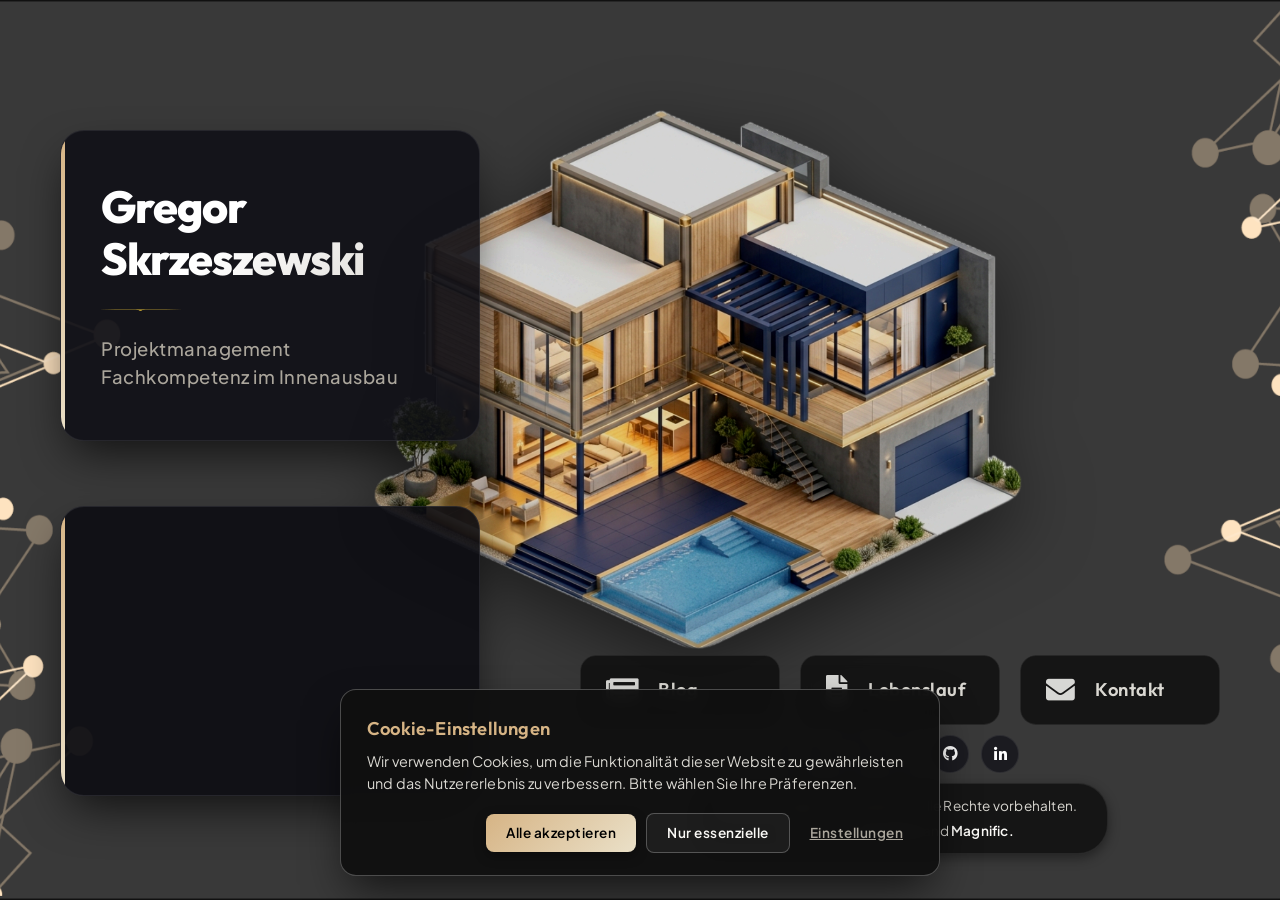
==== commit e6948bc7: "Update portfolio website: add agents config, modern SVG assets, updated resume and styles" ====
--- a/index.html
+++ b/index.html
@@ -1,5 +1,6 @@
 <!DOCTYPE html>
 <html lang="de">
+
 <head>
     <meta charset="utf-8">
     <meta name="viewport" content="width=device-width, initial-scale=1">
@@ -9,8 +10,10 @@
          SEO — Grundlegende Meta-Tags
     ═══════════════════════════════════════════════════════════ -->
     <title>Projekt Traum Bonn – Fachkompetenz im Innenausbau</title>
-    <meta name="description" content="Projekt Traum in Bonn: Fachkompetenz im Innenausbau. Ihr Partner für Raumgestaltung im Raum Bonn/Köln.">
-    <meta name="keywords" content="Projekt Traum, Innenausbau, Trockenbau, IT-Integration, Bonn, Köln, Lebenslauf, Portfolio, Blog">
+    <meta name="description"
+        content="Projekt Traum in Bonn: Fachkompetenz im Innenausbau. Ihr Partner für Raumgestaltung im Raum Bonn/Köln.">
+    <meta name="keywords"
+        content="Projekt Traum, Innenausbau, Trockenbau, IT-Integration, Bonn, Köln, Lebenslauf, Portfolio, Blog">
     <meta name="author" content="Gregor Skrzeszewski">
     <meta name="robots" content="index, follow">
     <link rel="canonical" href="https://www.projekt-traum.de/">
@@ -22,7 +25,8 @@
     <meta property="og:type" content="website">
     <meta property="og:url" content="https://www.projekt-traum.de/">
     <meta property="og:title" content="Projekt Traum Bonn – Fachkompetenz im Innenausbau">
-    <meta property="og:description" content="Projekt Traum in Bonn: Fachkompetenz im Innenausbau. Ihr Partner für Raumgestaltung im Raum Bonn/Köln.">
+    <meta property="og:description"
+        content="Projekt Traum in Bonn: Fachkompetenz im Innenausbau. Ihr Partner für Raumgestaltung im Raum Bonn/Köln.">
     <meta property="og:image" content="https://www.projekt-traum.de/img/logo_gold_navy_transparent.png">
     <meta property="og:image:width" content="1024">
     <meta property="og:image:height" content="1024">
@@ -35,7 +39,8 @@
     <meta name="twitter:card" content="summary_large_image">
     <meta name="twitter:site" content="@_Projekt_Traum">
     <meta name="twitter:title" content="Projekt Traum Bonn – Fachkompetenz im Innenausbau">
-    <meta name="twitter:description" content="Projekt Traum in Bonn: Fachkompetenz im Innenausbau. Ihr Partner für Raumgestaltung im Raum Bonn/Köln.">
+    <meta name="twitter:description"
+        content="Projekt Traum in Bonn: Fachkompetenz im Innenausbau. Ihr Partner für Raumgestaltung im Raum Bonn/Köln.">
     <meta name="twitter:image" content="https://www.projekt-traum.de/img/logo_gold_navy_transparent.png">
 
     <!-- ═══════════════════════════════════════════════════════════
@@ -106,23 +111,19 @@
          CSS laden
     ═══════════════════════════════════════════════════════════ -->
     <link rel="stylesheet" href="https://fonts.googleapis.com/css?family=Open+Sans:300,400,600">
-    <link rel="stylesheet" href="https://fonts.googleapis.com/css2?family=Homemade+Apple&family=Kaushan+Script&family=Kolker+Brush&family=Rock+Salt&family=Water+Brush&display=swap">
+    <link rel="stylesheet"
+        href="https://fonts.googleapis.com/css2?family=Homemade+Apple&family=Kaushan+Script&family=Kolker+Brush&family=Rock+Salt&family=Water+Brush&display=swap">
     <link rel="stylesheet" href="css/bootstrap.min.css">
     <link rel="stylesheet" href="fontawesome/css/fontawesome-all.min.css">
-    <link rel="stylesheet" type="text/css" href="slick/slick.css"/>
-    <link rel="stylesheet" type="text/css" href="slick/slick-theme.css"/>
+    <link rel="stylesheet" type="text/css" href="slick/slick.css" />
+    <link rel="stylesheet" type="text/css" href="slick/slick-theme.css" />
     <link rel="stylesheet" href="css/tooplate-style.css?v=8.6">
 
     <script>
         document.documentElement.classList.add("js");
-        if (/firefox|fxios/i.test(navigator.userAgent)) {
-            document.documentElement.classList.add("is-firefox");
-        }
-        var supportsCssVars=function(){var e,t=document.createElement("style");return t.innerHTML="root: { --tmp-var: bold; }",document.head.appendChild(t),e=!!(window.CSS&&window.CSS.supports&&window.CSS.supports("font-weight","var(--tmp-var)")),t.parentNode.removeChild(t),e};
-        supportsCssVars()||alert("Please view this in a modern browser such as latest version of Chrome or Microsoft Edge.");
     </script>
 
-    <meta name="p:domain_verify" content="b04f47b0f57ad486f9653585c770989e"/>
+    <meta name="p:domain_verify" content="b04f47b0f57ad486f9653585c770989e" />
 
 </head>
 
@@ -130,17 +131,30 @@
     <!-- Interactive Book Overlay (Lebenslauf - CV_4) -->
     <div id="book-overlay">
         <button id="close-book-overlay" title="Schließen"><i class="fas fa-times"></i></button>
-        <iframe src="lb/index.html?v=2.1" title="Lebenslauf"></iframe>
+        <iframe src="lb/index.html?v=3.1" title="Lebenslauf"></iframe>
     </div>
 
     <!-- Interactive Blog Overlay (Blog) -->
     <div id="blog-overlay">
         <button id="close-blog-overlay" title="Schließen"><i class="fas fa-times"></i></button>
-        <iframe src="blog/index.html?v=2.1" title="Blog"></iframe>
+        <iframe src="blog/index.html?v=3.0" title="Blog"></iframe>
 
     </div>
 
+    <!-- ═══════════════════════════════════════════════════════════
+         OPCJONALNE TŁO HTML (IFRAME)
+         Aby użyć pliku .html (np. interaktywnego tła animowanego) jako tła strony:
+         1. Odkomentuj poniższy wiersz iframe z plikiem tła (np. img/antigravity_wallpaper.html).
+         2. Jeśli chcesz, by tło HTML było w pełni widoczne, zmniejsz krycie lub wyłącz domyślne tło #tm-bg w CSS (np. opacity: 0).
+    ═══════════════════════════════════════════════════════════ -->
+    <!-- <iframe id="html-bg-frame" src="img/antigravity_wallpaper.html" title="HTML Background"></iframe> -->
+
     <div id="tm-bg"></div>
+    <!-- 3D Model Image - Pozycjonowany niezależnie na tapecie (pod treścią strony) -->
+    <div class="tm-3d-model-container">
+        <img src="img/3d_model_AI.svg" class="tm-3d-model-img" alt="3D Model">
+    </div>
+
     <div id="tm-wrap">
         <div class="tm-main-content">
             <div class="container-fluid tm-site-header-container">
@@ -149,12 +163,13 @@
                         <div class="tm-header-flex-container">
                             <header class="tm-site-header mb-4">
                                 <h1 class="mb-4">Gregor<br>Skrzeszewski</h1>
-                                <img src="img/underline.png" class="img-fluid mb-4 img-gold-filter" alt="dekorative goldene Unterstreichung" title="dekorative goldene Unterstreichung">
+                                <img src="img/underline.png" class="img-fluid mb-4 img-gold-filter"
+                                    alt="dekorative goldene Unterstreichung" title="dekorative goldene Unterstreichung">
                                 <p>Projektmanagement<br>Fachkompetenz im Innenausbau</p>
                             </header>
-                            
+
                             <div class="projekt-traum"><span class="brush-slip"></span></div>
-                            
+
                             <div class="tm-photo-banner mb-4">
                                 <div class="slideshow-container">
                                     <div class="slide"></div>
@@ -168,35 +183,68 @@
                     <div class="col-12 col-md-5 tm-site-header-col-right">
                         <main class="content">
                             <div class="grid">
-                                
+
                                 <!-- BLOG GRID ITEM -->
                                 <section class="grid__item" id="blog-link">
                                     <div class="product" title="Blog">
                                         <div class="tm-nav-link">
                                             <i class="fas fa-newspaper fa-3x tm-nav-icon"></i>
                                             <span class="tm-nav-text">Blog</span>
-                                            <div class="product__bg"></div>        
-                                        </div>                                    
+                                            <div class="product__bg"></div>
+                                        </div>
                                         <div class="product__description">
                                             <div class="p-sm-4 p-3">
                                                 <div class="row mb-3">
                                                     <div class="col-12">
-                                                        <h2 class="tm-page-title">Blog &amp; Aktuelles</h2>        
-                                                    </div>
-                                                </div>                                        
+                                                        <h2 class="tm-page-title">Blog &amp; Aktuelles</h2>
+                                                    </div>
+                                                </div>
                                                 <div class="row">
                                                     <div class="col-12">
                                                         <div class="blog-post mb-4 pb-4 border-bottom-glass">
-                                                            <h3 class="h4 text-accent-title mb-2">Moderner Innenausbau: Lichtvouten &amp; LED-Beleuchtung im Trockenbau</h3>
-                                                            <p class="small text-muted mb-2"><i class="far fa-calendar-alt mr-2"></i> Juni 2026</p>
-                                                            <p class="blog-text">Die Kombination aus präzisem Trockenbau und moderner Lichttechnik schafft eine einzigartige Raumatmosphäre. Durch abgehängte Decken mit integrierten Lichtvouten lassen sich Räume optisch vergrößern und stimmungsvoll ausleuchten. Bei meinen Projekten lege ich besonderen Wert auf exakte Spachtelarbeiten (Qualitätsstufen Q3/Q4), da indirektes Streiflicht jede Unebenheit sichtbar machen würde.</p>
+                                                            <h3 class="h4 text-accent-title mb-2">Moderner
+                                                                Innenausbau:
+                                                                Lichtvouten &amp; LED-Beleuchtung im Trockenbau
+                                                            </h3>
+                                                            <p class="small text-muted mb-2"><i
+                                                                    class="far fa-calendar-alt mr-2"></i> Juni
+                                                                2026</p>
+                                                            <p class="blog-text">Die Kombination aus präzisem
+                                                                Trockenbau
+                                                                und moderner Lichttechnik schafft eine
+                                                                einzigartige
+                                                                Raumatmosphäre. Durch abgehängte Decken mit
+                                                                integrierten
+                                                                Lichtvouten lassen sich Räume optisch vergrößern
+                                                                und
+                                                                stimmungsvoll ausleuchten. Bei meinen Projekten
+                                                                lege ich
+                                                                besonderen Wert auf exakte Spachtelarbeiten
+                                                                (Qualitätsstufen Q3/Q4), da indirektes
+                                                                Streiflicht jede
+                                                                Unebenheit sichtbar machen würde.</p>
                                                         </div>
                                                         <div class="blog-post">
-                                                            <h3 class="h4 text-accent-title mb-2">Smart Home &amp; IT-Systemintegration im Wohnbereich</h3>
-                                                            <p class="small text-muted mb-2"><i class="far fa-calendar-alt mr-2"></i> April 2026</p>
-                                                            <p class="blog-text">Ein moderner Innenausbau geht heute Hand in Hand mit intelligenter Gebäudetechnik. IT-Systemintegration bedeutet für mich die nahtlose Verbindung von Netzwerktechnik, Smart-Home-Komponenten und Multimedia-Systemen direkt in der Bauphase. So werden störende Kabel unsichtbar in Wänden geführt und zentrale Verteiler ästhetisch integriert.</p>
+                                                            <h3 class="h4 text-accent-title mb-2">Smart Home
+                                                                &amp;
+                                                                IT-Systemintegration im Wohnbereich</h3>
+                                                            <p class="small text-muted mb-2"><i
+                                                                    class="far fa-calendar-alt mr-2"></i> April
+                                                                2026</p>
+                                                            <p class="blog-text">Ein moderner Innenausbau geht
+                                                                heute
+                                                                Hand in Hand mit intelligenter Gebäudetechnik.
+                                                                IT-Systemintegration bedeutet für mich die
+                                                                nahtlose
+                                                                Verbindung von Netzwerktechnik,
+                                                                Smart-Home-Komponenten
+                                                                und Multimedia-Systemen direkt in der Bauphase.
+                                                                So
+                                                                werden störende Kabel unsichtbar in Wänden
+                                                                geführt und
+                                                                zentrale Verteiler ästhetisch integriert.</p>
                                                         </div>
-                                                    </div>                                        
+                                                    </div>
                                                 </div>
                                             </div>
                                         </div>
@@ -209,102 +257,153 @@
                                         <div class="tm-nav-link">
                                             <i class="fas fa-file-alt fa-3x tm-nav-icon"></i>
                                             <span class="tm-nav-text">Lebenslauf</span>
-                                            <div class="product__bg"></div>            
-                                        </div>                                     
+                                            <div class="product__bg"></div>
+                                        </div>
                                         <div class="product__description">
                                             <div class="p-sm-4 p-3">
                                                 <div class="row mb-3">
                                                     <div class="col-12">
-                                                        <h2 class="tm-page-title">Lebenslauf</h2>        
+                                                        <h2 class="tm-page-title">Lebenslauf</h2>
                                                     </div>
                                                 </div>
                                                 <div class="row cv-row">
-                                                     <!-- Left Side: Skills & Languages -->
-                                                     <div class="col-sm-12 col-md-6 col-lg-6 col-xl-6 cv-col-left">
-                                                         <!-- Section A: Qualifizierungsprofil -->
-                                                         <div class="cv-section cv-section-a mb-4">
-                                                             <h3 class="mb-3 text-accent-subtitle">Qualifizierungsprofil</h3>
-                                                             <ul class="list-unstyled skills-list">
-                                                                  <li>Vorbereitung von Baustellen, Erstellung von Plänen sowie Koordination der Zusammenarbeit mit den einzelnen Auftragnehmern</li>
-                                                                  <li>Langjährige Berufserfahrung in der Baubranche und im Innenausbau</li>
-                                                                  <li>Professionelle Beratung bei der Planung und dem Einkauf geeigneter Materialien</li>
-                                                                  <li>Durchführung von Renovierungs- und Reparaturarbeiten, darunter Spachteln von Wänden und Decken, Streichen, Tapezieren, Verlegen von Keramikfliesen sowie Laminat- und Parkettböden</li>
-                                                                  <li>Montage und Ausführung von Trockenbaukonstruktionen, einschließlich Wänden und Decken mit einem speziellen Beleuchtungssystem</li>
-                                                                  <li>Einbau von Dämmstoffen zur Gewährleistung von Wärme-, Wind-, Brand- und Schallschutz</li>
-                                                              </ul>
-                                                         </div>
-                                                         
-                                                         <!-- Section D: EDV- & Sprachkenntnisse -->
-                                                         <div class="cv-section cv-section-d mb-4">
-                                                             <h3 class="mb-3 text-accent-title">EDV- &amp; Sprachkenntnisse</h3>
-                                                             <ul class="list-unstyled info-text-list">
-                                                                 <li class="mb-2"><strong class="text-accent-subtitle">EDV:</strong> MS Office, IT-Systemintegration</li>
-                                                                 <li><strong class="text-accent-subtitle">Sprachen:</strong> Deutsch (Niveau A2), Polnisch (Muttersprache)</li>
-                                                             </ul>
-                                                         </div>
-                                                         
-                                                         <!-- Section E: PDF Download Button -->
-                                                         <div class="cv-section cv-section-e">
-                                                             <div class="mt-4">
-                                                                 <a href="img/Bewerbung_Gregor_Skrzeszewski.pdf?v=1.1" class="btn btn-primary cv-download-btn" target="_blank">
-                                                                     📄 PDF-Version herunterladen
-                                                                 </a>
-                                                             </div>
-                                                         </div>
-                                                     </div>   
-                                                     <!-- Right Side: Timeline & Personal Info -->                                             
-                                                     <div class="col-sm-12 col-md-6 col-lg-6 col-xl-6 mt-4 mt-md-0 cv-col-right">
-                                                         <!-- Section B: Werdegang & Ausbildung -->
-                                                         <div class="cv-section cv-section-b mb-4">
-                                                             <h3 class="mb-3 text-accent-subtitle">Beruflicher Werdegang</h3>
-                                                             <div class="timeline">
-                                                                 <div class="timeline-item dot-accent-1">
-                                                                     <div class="timeline-date">Seit 10/2024</div>
-                                                                     <h4>Berufliche Neuorientierung</h4>
-                                                                 </div>
-                                                                 <div class="timeline-item dot-accent-2">
-                                                                     <div class="timeline-date">12/2018 – 09/2024</div>
-                                                                     <h4>Fliesenleger und Trockenbauer</h4>
-                                                                     <p class="timeline-text">Selbstständiger Unternehmer, Bonn</p>
-                                                                 </div>
-                                                                 <div class="timeline-item dot-accent-1">
-                                                                     <div class="timeline-date">12/2016 – 11/2018</div>
-                                                                     <h4>Maler- und Tapezierer</h4>
-                                                                     <p class="timeline-text">Firma Leszek Schneider, Bonn</p>
-                                                                 </div>
-                                                                 <div class="timeline-item dot-accent-2">
-                                                                     <div class="timeline-date">11/2014 – 11/2016</div>
-                                                                     <h4>Fliesenleger und Trockenbauer</h4>
-                                                                     <p class="timeline-text">Selbstständiger Unternehmer, Bonn</p>
-                                                                 </div>
-                                                                 <div class="timeline-item dot-accent-1">
-                                                                     <div class="timeline-date">10/1998 – 10/2014</div>
-                                                                     <h4>Sanitär- und Heizungsmonteur</h4>
-                                                                     <p class="timeline-text">Selbstständiger Unternehmer, Gdingen / Polen</p>
-                                                                 </div>
-                                                             </div>
-                                                             
-                                                             <h3 class="mt-4 mb-3 text-accent-subtitle">Ausbildung</h3>
-                                                             <div class="timeline">
-                                                                 <div class="timeline-item dot-accent-1">
-                                                                     <div class="timeline-date">09/1992 – 06/1995</div>
-                                                                     <h4>Berufsschule der Marine</h4>
-                                                                     <p class="timeline-text">Abschluss: Schiffsmaschinenmonteur</p>
-                                                                 </div>
-                                                             </div>
-                                                         </div>
-                                                         
-                                                         <!-- Section C: Persönliche Daten -->
-                                                         <div class="cv-section cv-section-c mb-4">
-                                                             <h3 class="mb-3 text-accent-subtitle">Persönliche Daten</h3>
-                                                             <ul class="list-unstyled personal-info-list mb-4">
-                                                                 <li><strong>Geburtsdatum:</strong> 08.12.1976 in Danzig / Polen</li>
-                                                                 <li><strong>Staatsangehörigkeit:</strong> Polnisch</li>
-                                                                 <li><strong>Familienstand:</strong> Verheiratet, 1 Kind</li>
-                                                             </ul>
-                                                         </div>
-                                                     </div>
-                                                 </div>
+                                                    <!-- Left Side: Skills & Languages -->
+                                                    <div class="col-sm-12 col-md-6 col-lg-6 col-xl-6 cv-col-left">
+                                                        <!-- Section A: Qualifizierungsprofil -->
+                                                        <div class="cv-section cv-section-a mb-4">
+                                                            <h3 class="mb-3 text-accent-subtitle">
+                                                                Qualifizierungsprofil
+                                                            </h3>
+                                                            <ul class="list-unstyled skills-list">
+                                                                <li>Vorbereitung von Baustellen, Erstellung von
+                                                                    Plänen
+                                                                    sowie Koordination der Zusammenarbeit mit
+                                                                    den
+                                                                    einzelnen Auftragnehmern</li>
+                                                                <li>Langjährige Berufserfahrung in der
+                                                                    Baubranche und im
+                                                                    Innenausbau</li>
+                                                                <li>Professionelle Beratung bei der Planung und
+                                                                    dem
+                                                                    Einkauf geeigneter Materialien</li>
+                                                                <li>Durchführung von Renovierungs- und
+                                                                    Reparaturarbeiten, darunter Spachteln von
+                                                                    Wänden und
+                                                                    Decken, Streichen, Tapezieren, Verlegen von
+                                                                    Keramikfliesen sowie Laminat- und
+                                                                    Parkettböden</li>
+                                                                <li>Montage und Ausführung von
+                                                                    Trockenbaukonstruktionen,
+                                                                    einschließlich Wänden und Decken mit einem
+                                                                    speziellen Beleuchtungssystem</li>
+                                                                <li>Einbau von Dämmstoffen zur Gewährleistung
+                                                                    von
+                                                                    Wärme-, Wind-, Brand- und Schallschutz</li>
+                                                            </ul>
+                                                        </div>
+
+                                                        <!-- Section D: EDV- & Sprachkenntnisse -->
+                                                        <div class="cv-section cv-section-d mb-4">
+                                                            <h3 class="mb-3 text-accent-title">EDV- &amp;
+                                                                Sprachkenntnisse</h3>
+                                                            <ul class="list-unstyled info-text-list">
+                                                                <li class="mb-2"><strong
+                                                                        class="text-accent-subtitle">EDV:</strong>
+                                                                    MS
+                                                                    Office, IT-Systemintegration</li>
+                                                                <li><strong
+                                                                        class="text-accent-subtitle">Sprachen:</strong>
+                                                                    Deutsch (Niveau A2), Polnisch
+                                                                    (Muttersprache)</li>
+                                                            </ul>
+                                                        </div>
+
+                                                        <!-- Section E: PDF Download Button -->
+                                                        <div class="cv-section cv-section-e">
+                                                            <div class="mt-4">
+                                                                <a href="img/Bewerbung_Gregor_Skrzeszewski.pdf?v=1.1"
+                                                                    class="btn btn-primary cv-download-btn"
+                                                                    target="_blank">
+                                                                    📄 PDF-Version herunterladen
+                                                                </a>
+                                                            </div>
+                                                        </div>
+                                                    </div>
+                                                    <!-- Right Side: Timeline & Personal Info -->
+                                                    <div
+                                                        class="col-sm-12 col-md-6 col-lg-6 col-xl-6 mt-4 mt-md-0 cv-col-right">
+                                                        <!-- Section B: Werdegang & Ausbildung -->
+                                                        <div class="cv-section cv-section-b mb-4">
+                                                            <h3 class="mb-3 text-accent-subtitle">Beruflicher
+                                                                Werdegang
+                                                            </h3>
+                                                            <div class="timeline">
+                                                                <div class="timeline-item dot-accent-1">
+                                                                    <div class="timeline-date">Seit 10/2024
+                                                                    </div>
+                                                                    <h4>Berufliche Neuorientierung</h4>
+                                                                </div>
+                                                                <div class="timeline-item dot-accent-2">
+                                                                    <div class="timeline-date">12/2018 – 09/2024
+                                                                    </div>
+                                                                    <h4>Fliesenleger und Trockenbauer</h4>
+                                                                    <p class="timeline-text">Selbstständiger
+                                                                        Unternehmer, Bonn</p>
+                                                                </div>
+                                                                <div class="timeline-item dot-accent-1">
+                                                                    <div class="timeline-date">12/2016 – 11/2018
+                                                                    </div>
+                                                                    <h4>Maler- und Tapezierer</h4>
+                                                                    <p class="timeline-text">Firma Leszek
+                                                                        Schneider,
+                                                                        Bonn</p>
+                                                                </div>
+                                                                <div class="timeline-item dot-accent-2">
+                                                                    <div class="timeline-date">11/2014 – 11/2016
+                                                                    </div>
+                                                                    <h4>Fliesenleger und Trockenbauer</h4>
+                                                                    <p class="timeline-text">Selbstständiger
+                                                                        Unternehmer, Bonn</p>
+                                                                </div>
+                                                                <div class="timeline-item dot-accent-1">
+                                                                    <div class="timeline-date">10/1998 – 10/2014
+                                                                    </div>
+                                                                    <h4>Sanitär- und Heizungsmonteur</h4>
+                                                                    <p class="timeline-text">Selbstständiger
+                                                                        Unternehmer, Gdingen / Polen</p>
+                                                                </div>
+                                                            </div>
+
+                                                            <h3 class="mt-4 mb-3 text-accent-subtitle">
+                                                                Ausbildung</h3>
+                                                            <div class="timeline">
+                                                                <div class="timeline-item dot-accent-1">
+                                                                    <div class="timeline-date">09/1992 – 06/1995
+                                                                    </div>
+                                                                    <h4>Berufsschule der Marine</h4>
+                                                                    <p class="timeline-text">Abschluss:
+                                                                        Schiffsmaschinenmonteur</p>
+                                                                </div>
+                                                            </div>
+                                                        </div>
+
+                                                        <!-- Section C: Persönliche Daten -->
+                                                        <div class="cv-section cv-section-c mb-4">
+                                                            <h3 class="mb-3 text-accent-subtitle">Persönliche
+                                                                Daten</h3>
+                                                            <ul class="list-unstyled personal-info-list mb-4">
+                                                                <li><strong>Geburtsdatum:</strong> 08.12.1976 in
+                                                                    Danzig
+                                                                    / Polen</li>
+                                                                <li><strong>Staatsangehörigkeit:</strong>
+                                                                    Polnisch</li>
+                                                                <li><strong>Familienstand:</strong> Verheiratet,
+                                                                    1 Kind
+                                                                </li>
+                                                            </ul>
+                                                        </div>
+                                                    </div>
+                                                </div>
                                             </div>
                                         </div>
                                     </div>
@@ -316,114 +415,154 @@
                                         <div class="tm-nav-link">
                                             <i class="fas fa-envelope fa-3x tm-nav-icon"></i>
                                             <span class="tm-nav-text">Kontakt</span>
-                                            <div class="product__bg"></div>             
-                                        </div>                                                              
+                                            <div class="product__bg"></div>
+                                        </div>
                                         <div class="product__description">
                                             <div class="pt-sm-4 pb-sm-4 pl-sm-5 pr-sm-5 pt-2 pb-2 pl-3 pr-3">
                                                 <div class="row mb-3">
                                                     <div class="col-12">
-                                                        <h2 class="tm-page-title">Kontakt</h2>        
+                                                        <h2 class="tm-page-title">Kontakt</h2>
                                                     </div>
                                                 </div>
                                                 <div class="row">
-                                                     <div class="col-12 col-md-6">
-                                                         <p class="contact-intro">Haben Sie Fragen, ein Projekt oder ein interessantes Jobangebot? Schreiben Sie mir gerne eine E-Mail oder rufen Sie mich an – ich freue mich auf Ihre Kontaktaufnahme.</p>
-                                                     </div>
-                                                     <div class="col-12 col-md-6 mt-3 mt-md-0 contact-details">
-                                                         <ul class="list-unstyled">
-                                                             <li class="mb-2"><i class="fas fa-envelope mr-2"></i> <a href="mailto:gregor.skrzeszewski@projekt-traum.de">gregor.skrzeszewski@<br>projekt-traum.de</a></li>
-                                                             <li class="mb-2"><i class="fas fa-phone mr-2"></i> <a href="tel:+4916099657999">+49 160 99657999</a></li>
-                                                             <li class="mb-2 contact-flex"><i class="fas fa-map-marker-alt mr-2"></i> <span class="contact-text">Edith-Stein-Anlage 16<br>53123 Bonn</span></li>
-                                                         </ul>
-                                                     </div>
-                                                 </div>
-                                            </div>                                            
+                                                    <div class="col-12 col-md-6">
+                                                        <p class="contact-intro">Haben Sie Fragen, ein Projekt
+                                                            oder ein
+                                                            interessantes Jobangebot? Schreiben Sie mir gerne
+                                                            eine
+                                                            E-Mail oder rufen Sie mich an – ich freue mich auf
+                                                            Ihre
+                                                            Kontaktaufnahme.</p>
+                                                    </div>
+                                                    <div class="col-12 col-md-6 mt-3 mt-md-0 contact-details">
+                                                        <ul class="list-unstyled">
+                                                            <li class="mb-2"><i class="fas fa-envelope mr-2"></i> <a
+                                                                    href="mailto:gregor.skrzeszewski@projekt-traum.de">gregor.skrzeszewski@<br>projekt-traum.de</a>
+                                                            </li>
+                                                            <li class="mb-2"><i class="fas fa-phone mr-2"></i>
+                                                                <a href="tel:+4916099657999">+49 160
+                                                                    99657999</a>
+                                                            </li>
+                                                            <li class="mb-2 contact-flex"><i
+                                                                    class="fas fa-map-marker-alt mr-2"></i>
+                                                                <span class="contact-text">Edith-Stein-Anlage
+                                                                    16<br>53123
+                                                                    Bonn</span>
+                                                            </li>
+                                                        </ul>
+                                                    </div>
+                                                </div>
+                                            </div>
                                         </div>
                                     </div>
                                 </section>
-                            </div> 
+                            </div>
                         </main>
                         <div class="tm-social-blog-container">
                             <div class="tm-social-links">
-                                <a href="https://www.facebook.com/profile.php?id=61590328182499" target="_blank" rel="noopener noreferrer" class="tm-social-link" title="Facebook"><i class="fab fa-facebook-f"></i></a>
-                                <a href="https://x.com/_Projekt_Traum" target="_blank" rel="noopener noreferrer" class="tm-social-link" title="X"><svg xmlns="http://www.w3.org/2000/svg" viewBox="0 0 512 512" class="tm-x-svg"><path d="M389.2 48h70.6L305.6 224.2 487 464H345L233.7 318.6 106.5 464H35.8L200.7 275.5 26.8 48H172.4L272.9 180.9 389.2 48zM364.4 421.8h39.1L151.1 88h-42L364.4 421.8z" fill="currentColor"/></svg></a>
-                                <a href="https://www.instagram.com/_projekt_traum/" target="_blank" rel="noopener noreferrer" class="tm-social-link" title="Instagram"><i class="fab fa-instagram"></i></a>
-                                <a href="https://github.com/Skorpion-DELL" target="_blank" rel="noopener noreferrer" class="tm-social-link" title="GitHub"><i class="fab fa-github"></i></a>
-                                <a href="https://www.linkedin.com/in/projekt-traum-b64201415" target="_blank" rel="noopener noreferrer" class="tm-social-link" title="LinkedIn"><i class="fab fa-linkedin-in"></i></a>
+                                <a href="https://www.facebook.com/profile.php?id=61590328182499" target="_blank"
+                                    rel="noopener noreferrer" class="tm-social-link" title="Facebook"><i
+                                        class="fab fa-facebook-f"></i></a>
+                                <a href="https://x.com/_Projekt_Traum" target="_blank" rel="noopener noreferrer"
+                                    class="tm-social-link" title="X"><svg xmlns="http://www.w3.org/2000/svg"
+                                        viewBox="0 0 512 512" class="tm-x-svg">
+                                        <path
+                                            d="M389.2 48h70.6L305.6 224.2 487 464H345L233.7 318.6 106.5 464H35.8L200.7 275.5 26.8 48H172.4L272.9 180.9 389.2 48zM364.4 421.8h39.1L151.1 88h-42L364.4 421.8z"
+                                            fill="currentColor" />
+                                    </svg></a>
+                                <a href="https://www.instagram.com/_projekt_traum/" target="_blank"
+                                    rel="noopener noreferrer" class="tm-social-link" title="Instagram"><i
+                                        class="fab fa-instagram"></i></a>
+                                <a href="https://github.com/Skorpion-DELL" target="_blank" rel="noopener noreferrer"
+                                    class="tm-social-link" title="GitHub"><i class="fab fa-github"></i></a>
+                                <a href="https://www.linkedin.com/in/projekt-traum-b64201415" target="_blank"
+                                    rel="noopener noreferrer" class="tm-social-link" title="LinkedIn"><i
+                                        class="fab fa-linkedin-in"></i></a>
                             </div>
-                        </div>                       
+                        </div>
+                        <footer>
+                            <p class="small tm-copyright-text">&copy; <span class="tm-current-year">2026</span>
+                                Gregor
+                                Skrzeszewski. Alle Rechte
+                                vorbehalten.<br>Design von <a rel="nofollow" href="https://www.tooplate.com"
+                                    class="tm-text-highlight">Tooplate</a> and <a rel="nofollow"
+                                    href="https://www.magnific.com" class="tm-text-highlight">Magnific.</a></p>
+                        </footer>
                     </div>
-                </div>                
+                </div>
             </div>
-            <footer>
-                <p class="small tm-copyright-text">&copy; 2026 Gregor Skrzeszewski. Alle Rechte vorbehalten. | Design von <a rel="nofollow" href="https://www.tooplate.com" class="tm-text-highlight">Tooplate</a> and <a rel="nofollow" href="https://www.magnific.com" class="tm-text-highlight">Magnific</a></p>
-            </footer>
-        </div> <!-- .tm-main-content -->  
+        </div> <!-- .tm-main-content -->
     </div>
     <!-- load JS -->
-    <script src="js/jquery-3.2.1.slim.min.js"></script>         <!-- https://jquery.com/ -->    
-    <script src="slick/slick.min.js"></script>                  <!-- http://kenwheeler.github.io/slick/ -->  
-    <script src="js/anime.min.js"></script>                     <!-- http://animejs.com/ -->
-    <script src="js/main.js?v=1.6"></script>  
-    <script>      
+    <script src="js/jquery-3.2.1.slim.min.js"></script> <!-- https://jquery.com/ -->
+    <script src="slick/slick.min.js"></script> <!-- http://kenwheeler.github.io/slick/ -->
+    <script src="js/anime.min.js"></script> <!-- http://animejs.com/ -->
+    <script src="js/theme-extractor.js"></script>
+    <script src="js/main.js?v=1.6"></script>
+    <script>
 
         function setupFooter() {
             var pageHeight = $('.tm-site-header-container').height() + $('footer').height() + 100;
 
             var main = $('.tm-main-content');
 
-            if($(window).height() < pageHeight) {
+            if ($(window).height() < pageHeight) {
                 main.addClass('tm-footer-relative');
             }
             else {
-                main.removeClass('tm-footer-relative');   
+                main.removeClass('tm-footer-relative');
             }
         }
 
         /* DOM is ready
         ------------------------------------------------*/
-        $(function(){
+        $(function () {
 
             setupFooter();
 
-            $(window).resize(function(){
+            $(window).resize(function () {
                 setupFooter();
             });
 
             $('.tm-current-year').text(new Date().getFullYear());  // Update year in copyright           
         });
 
-    </script>             
+    </script>
 
     <!-- Cookie Banner -->
     <div id="cookie-banner" class="cookie-banner">
         <div class="cookie-content">
             <div class="cookie-text-container">
                 <p class="cookie-title">Cookie-Einstellungen</p>
-                <p class="cookie-desc">Wir verwenden Cookies, um die Funktionalität dieser Website zu gewährleisten und das Nutzererlebnis zu verbessern. Bitte wählen Sie Ihre Präferenzen.</p>
+                <p class="cookie-desc">Wir verwenden Cookies, um die Funktionalität dieser Website zu
+                    gewährleisten und
+                    das Nutzererlebnis zu verbessern. Bitte wählen Sie Ihre Präferenzen.</p>
             </div>
-            
+
             <!-- Cookie Preferences Details (hidden by default) -->
             <div id="cookie-settings-panel" class="cookie-settings-panel">
                 <div class="cookie-option">
                     <label class="cookie-checkbox-container">
                         <input type="checkbox" id="cookie-essential" checked disabled>
                         <span class="checkmark"></span>
-                        <span class="option-label"><strong>Essenziell</strong> (Erforderlich für die Grundfunktion)</span>
+                        <span class="option-label"><strong>Essenziell</strong> (Erforderlich für die
+                            Grundfunktion)</span>
                     </label>
                 </div>
                 <div class="cookie-option">
                     <label class="cookie-checkbox-container">
                         <input type="checkbox" id="cookie-analytics">
                         <span class="checkmark"></span>
-                        <span class="option-label"><strong>Analytisch</strong> (Hilft uns, die Website zu verbessern)</span>
+                        <span class="option-label"><strong>Analytisch</strong> (Hilft uns, die Website zu
+                            verbessern)</span>
                     </label>
                 </div>
                 <div class="cookie-option">
                     <label class="cookie-checkbox-container">
                         <input type="checkbox" id="cookie-marketing">
                         <span class="checkmark"></span>
-                        <span class="option-label"><strong>Marketing</strong> (Für personalisierte Inhalte)</span>
+                        <span class="option-label"><strong>Marketing</strong> (Für personalisierte
+                            Inhalte)</span>
                     </label>
                 </div>
             </div>
@@ -431,13 +570,16 @@
             <div class="cookie-buttons">
                 <!-- Standard Buttons -->
                 <div id="cookie-main-buttons" class="cookie-btn-group">
-                    <button id="accept-all-cookies" class="btn cookie-btn cookie-btn-primary">Alle akzeptieren</button>
-                    <button id="accept-essential-cookies" class="btn cookie-btn cookie-btn-secondary">Nur essenzielle</button>
+                    <button id="accept-all-cookies" class="btn cookie-btn cookie-btn-primary">Alle
+                        akzeptieren</button>
+                    <button id="accept-essential-cookies" class="btn cookie-btn cookie-btn-secondary">Nur
+                        essenzielle</button>
                     <button id="toggle-cookie-settings" class="btn cookie-btn cookie-btn-link">Einstellungen</button>
                 </div>
                 <!-- Settings Panel Buttons (hidden by default) -->
                 <div id="cookie-save-button-container" class="cookie-btn-group">
-                    <button id="save-cookie-settings" class="btn cookie-btn cookie-btn-primary">Auswahl bestätigen</button>
+                    <button id="save-cookie-settings" class="btn cookie-btn cookie-btn-primary">Auswahl
+                        bestätigen</button>
                     <button id="back-cookie-settings" class="btn cookie-btn cookie-btn-link">Zurück</button>
                 </div>
             </div>
@@ -445,66 +587,66 @@
     </div>
 
     <script>
-        document.addEventListener("DOMContentLoaded", function() {
+        document.addEventListener("DOMContentLoaded", function () {
             var banner = document.getElementById("cookie-banner");
             var acceptAllBtn = document.getElementById("accept-all-cookies");
             var acceptEssentialBtn = document.getElementById("accept-essential-cookies");
             var toggleSettingsBtn = document.getElementById("toggle-cookie-settings");
             var saveSettingsBtn = document.getElementById("save-cookie-settings");
             var backSettingsBtn = document.getElementById("back-cookie-settings");
-            
+
             var settingsPanel = document.getElementById("cookie-settings-panel");
             var mainButtons = document.getElementById("cookie-main-buttons");
             var saveButtonContainer = document.getElementById("cookie-save-button-container");
-            
+
             var checkboxAnalytics = document.getElementById("cookie-analytics");
             var checkboxMarketing = document.getElementById("cookie-marketing");
-            
+
             // Check if user has already made a selection (unified key)
             if (!localStorage.getItem("cookiesConsent")) {
                 // Clear old key if exists
                 localStorage.removeItem("cookiesAccepted");
-                
-                setTimeout(function() {
+
+                setTimeout(function () {
                     banner.classList.add("show");
                 }, 1000);
             }
-            
+
             // Accept All Cookies
-            acceptAllBtn.addEventListener("click", function() {
+            acceptAllBtn.addEventListener("click", function () {
                 saveConsent({ essential: true, analytics: true, marketing: true });
             });
-            
+
             // Accept Essential Only (Rejection of others)
-            acceptEssentialBtn.addEventListener("click", function() {
+            acceptEssentialBtn.addEventListener("click", function () {
                 saveConsent({ essential: true, analytics: false, marketing: false });
             });
-            
+
             // Toggle Settings Panel (Show)
-            toggleSettingsBtn.addEventListener("click", function(e) {
+            toggleSettingsBtn.addEventListener("click", function (e) {
                 e.preventDefault();
                 settingsPanel.style.display = "flex";
                 mainButtons.style.display = "none";
                 saveButtonContainer.style.display = "flex";
             });
-            
+
             // Go Back from Settings Panel
-            backSettingsBtn.addEventListener("click", function(e) {
+            backSettingsBtn.addEventListener("click", function (e) {
                 e.preventDefault();
                 settingsPanel.style.display = "none";
                 mainButtons.style.display = "flex";
                 saveButtonContainer.style.display = "none";
             });
-            
+
             // Save Settings Panel Selection
-            saveSettingsBtn.addEventListener("click", function() {
+            saveSettingsBtn.addEventListener("click", function () {
                 saveConsent({
                     essential: true,
                     analytics: checkboxAnalytics.checked,
                     marketing: checkboxMarketing.checked
                 });
             });
-            
+
             function saveConsent(consent) {
                 localStorage.setItem("cookiesConsent", JSON.stringify(consent));
                 banner.classList.remove("show");
@@ -514,4 +656,5 @@
 
 
 </body>
-</html>
+
+</html>
--- a/css/tooplate-style.css
+++ b/css/tooplate-style.css
@@ -1,17 +1,28 @@
 @import url('https://fonts.googleapis.com/css2?family=Plus+Jakarta+Sans:wght@300;400;500;600;700;800&family=Outfit:wght@300;400;500;600;700;800&display=swap');
 
+/* ==========================================================================
+   1. CZCIONKI, ZMIENNE CSS (:root) I PODSTAWOWE STYLE (Reset / Body / Przyciski)
+   ========================================================================== */
 :root {
-  --bg-dark: #0A1B2B; /* Deep Navy Blue */
-  --bg-surface-glass: rgba(15, 15, 22, 0.88); /* Same as name banner background */
-  --bg-popup-glass: rgba(15, 15, 22, 0.96); /* Dark grey popup glass */
-  --accent-1: #B89742; /* Gold Accent 1 */
-  --accent-2: #E3C67C; /* Gold Accent 2 */
+  --bg-dark: #0A1B2B;
+  /* Deep Navy Blue */
+  --bg-surface-glass: rgba(15, 15, 22, 0.88);
+  /* Tło nagłówków i przycisków */
+  --bg-popup-glass: rgba(15, 15, 22, 0.96);
+  /* Dark grey popup glass */
+  --accent-1: #B89742;
+  /* Złoty akcent 1 */
+  --accent-2: #E3C67C;
+  /* Złoty akcent 2 */
   --accent-1-rgb: 184, 151, 66;
   --accent-2-rgb: 227, 198, 124;
-  --gradient-accent: linear-gradient(135deg, var(--accent-1) 0%, var(--accent-2) 100%); /* Gold Gradient */
-  --text-primary: hsl(40, 20%, 98%); /* Warm Off-white */
-  --text-secondary: hsl(40, 10%, 82%); /* Soft Warm Grey */
-  --text-muted: hsl(40, 8%, 62%); /* Muted Gold/Grey */
+  --gradient-accent: linear-gradient(135deg, var(--accent-1) 0%, var(--accent-2) 100%);
+  --text-primary: hsl(40, 20%, 98%);
+  /* Ciepła biel */
+  --text-secondary: hsl(40, 10%, 82%);
+  /* Jasny szary */
+  --text-muted: hsl(40, 8%, 62%);
+  /* Przyciemniony złoty/szary */
   --border-glass: rgba(255, 255, 255, 0.08);
   --border-glass-hover: rgba(255, 255, 255, 0.25);
   --shadow-sm: 0 4px 12px rgba(0, 0, 0, 0.4);
@@ -33,22 +44,18 @@
   line-height: 1.7;
 }
 
-/* Custom scrollbar */
-::-webkit-scrollbar {
-  width: 8px;
-}
-::-webkit-scrollbar-track {
-  background: var(--bg-dark);
-}
-::-webkit-scrollbar-thumb {
-  background: rgba(255, 255, 255, 0.15);
-  border-radius: 4px;
-}
-::-webkit-scrollbar-thumb:hover {
-  background: var(--accent-1);
-}
-
-h1, h2, h3, h4, h5, h6 {
+p {
+  line-height: 1.8;
+  letter-spacing: 0.2px;
+  color: var(--text-secondary);
+}
+
+h1,
+h2,
+h3,
+h4,
+h5,
+h6 {
   font-family: var(--font-title);
   color: var(--text-primary);
   font-weight: 600;
@@ -60,13 +67,103 @@
   letter-spacing: -1px;
 }
 
+a,
+button {
+  transition: var(--transition-smooth);
+}
+
+a:hover,
+a:focus {
+  text-decoration: none;
+  outline: none;
+}
+
+/* Przycisk uniwersalny .btn */
+.btn {
+  padding: 12px 36px;
+  font-size: 1rem;
+  font-weight: 600;
+  border-radius: 10px;
+  transition: var(--transition-smooth);
+}
+
+.btn-primary {
+  background: rgba(255, 255, 255, 0.12) !important;
+  border: 1px solid var(--border-glass) !important;
+  color: var(--text-primary) !important;
+  box-shadow: var(--shadow-sm) !important;
+}
+
+.btn-primary:hover {
+  transform: translateY(-2px) !important;
+  background: var(--gradient-accent) !important;
+  border-color: transparent !important;
+  color: #ffffff !important;
+  box-shadow: 0 8px 25px rgba(var(--accent-1-rgb), 0.4) !important;
+}
+
+.btn-primary:focus,
+.btn-primary:active {
+  background: rgba(255, 255, 255, 0.18) !important;
+  border-color: var(--accent-1) !important;
+  color: var(--text-primary) !important;
+  box-shadow: 0 0 15px rgba(var(--accent-1-rgb), 0.3) !important;
+  outline: none !important;
+}
+
+/* Pasek przewijania (Scrollbar) - Standard W3C (Firefox) & WebKit */
+html,
+body,
+.tm-main-content,
+.details,
+.details__description {
+  scrollbar-width: thin;
+  scrollbar-color: var(--accent-1) var(--bg-dark);
+}
+
+::-webkit-scrollbar {
+  width: 8px;
+  height: 8px;
+}
+
+::-webkit-scrollbar-track {
+  background: var(--bg-dark);
+}
+
+::-webkit-scrollbar-thumb {
+  background: rgba(var(--accent-1-rgb), 0.35);
+  border-radius: 4px;
+}
+
+::-webkit-scrollbar-thumb:hover {
+  background: var(--accent-1);
+}
+
+
+/* ==========================================================================
+   2. TŁA STRONY (SVG / HTML) I MODEL 3D
+   ========================================================================== */
+
+/* Opcjonalne tło HTML (iframe) */
+#html-bg-frame {
+  position: fixed;
+  top: 0;
+  left: 0;
+  width: 100vw;
+  height: 100vh;
+  border: none;
+  z-index: 0;
+  pointer-events: auto;
+}
+
+/* Domyślne tło strony (SVG/Obrazowe) */
 #tm-bg {
   position: fixed;
   top: 0;
   left: 0;
   width: 100%;
   height: 100%;
-  background-image: url(../img/raum_1.png);
+  background-image: url(../img/wal1.svg);
   background-position: center;
   background-size: cover;
   background-repeat: no-repeat;
@@ -84,6 +181,45 @@
   height: 100%;
 }
 
+/* Model 3D – Pozycjonowanie na tapecie (pod treścią strony) */
+.tm-3d-model-container {
+  position: absolute;
+  top: 42%;
+  right: 17%;
+  transform: translateY(-50%);
+  z-index: 1;
+  /* Pod treścią strony (#tm-wrap z-index: 2) */
+  pointer-events: none;
+  /* Nie blokuje interakcji pod myszką */
+  display: flex;
+  justify-content: center;
+  align-items: center;
+  transition: var(--transition-smooth);
+}
+
+.tm-3d-model-img {
+  max-width: 736px;
+  width: 100%;
+  height: auto;
+  display: block;
+  filter: drop-shadow(0 20px 35px rgba(0, 0, 0, 0.5));
+}
+
+/* Stare klasy pomocnicze */
+.kontener_3d {
+  position: relative;
+}
+
+.moj-obrazek {
+  position: absolute;
+  top: 20px;
+  right: 20px;
+}
+
+
+/* ==========================================================================
+   3. GŁÓWNY UKŁAD STRONY (SIATKA I KONTENERY / LAYOUT)
+   ========================================================================== */
 #tm-wrap {
   display: flex;
   align-items: center;
@@ -93,14 +229,9 @@
   z-index: 2;
 }
 
-p {
-  line-height: 1.8;
-  letter-spacing: 0.2px;
-  color: var(--text-secondary);
-}
-
 .tm-main-content {
   display: flex;
+  justify-content: center;
   align-items: center;
   padding: 60px 15px;
   position: absolute;
@@ -111,81 +242,34 @@
   overflow: auto;
 }
 
-@media (min-width: 768px) {
-  .tm-site-header-container {
-    margin-left: auto !important;
-    margin-right: auto !important;
-    max-width: 100% !important;
-    width: 100% !important;
-    padding-left: 150px !important;
-    padding-right: 150px !important;
-  }
-
-  .tm-site-header-container .row {
-    flex-direction: column !important;
-    align-items: center !important;
-    justify-content: space-between !important;
-    min-height: 80vh !important;
-    margin: 0 !important;
-    width: 100% !important;
-    position: relative !important;
-  }
-
-  .tm-site-header-col-left,
-  .tm-site-header-col-right {
-    width: 100% !important;
-    padding: 0 !important;
-  }
-
-  .tm-site-header-col-left {
-    transform: none !important;
-    max-width: 100% !important;
-    display: flex !important;
-    flex-direction: column !important;
-    align-items: center !important;
-    margin-top: 20px !important;
-    position: absolute !important;
-    left: 0 !important;
-    top: 20px !important;
-    width: 420px !important;
-  }
-
-  .tm-site-header-col-right {
-    transform: translateY(30px) !important;
-    max-width: 100% !important;
-    width: auto !important;
-    margin-top: auto !important;
-    margin-bottom: 20px !important;
-    margin-left: 520px !important;
-    display: flex !important;
-    flex-direction: column !important;
-    align-items: center !important;
-  }
-
-  .grid {
-    display: grid !important;
-    grid-template-columns: 200px 200px 200px !important;
-    justify-content: center !important;
-    gap: 20px !important;
-    width: 100% !important;
-  }
-
-  .grid__item {
-    width: 100% !important;
-  }
-
-  .tm-social-blog-container {
-    transform: none !important;
-    margin-top: 10px !important;
-  }
-}
-
 .tm-site-header-col {
   display: flex;
   flex-direction: column;
   align-items: stretch;
 }
 
+.content {
+  width: 100%;
+  max-width: 100%;
+  margin: 0;
+}
+
+.grid {
+  display: flex;
+  flex-direction: column;
+  gap: 15px;
+  width: 100%;
+}
+
+.grid__item {
+  margin: 0;
+  width: 100%;
+}
+
+
+/* ==========================================================================
+   4. OKNO NAZWISKA I NAGŁÓWEK GŁÓWNY (Header & Name Banner)
+   ========================================================================== */
 .tm-site-header {
   margin: 15px;
   text-align: left;
@@ -199,14 +283,6 @@
   overflow: hidden;
 }
 
-@media (min-width: 768px) {
-  .tm-site-header {
-    width: 100% !important;
-    max-width: 420px !important;
-    margin: 0 auto !important;
-  }
-}
-
 .tm-site-header::before {
   content: '';
   position: absolute;
@@ -221,20 +297,13 @@
   font-size: 2.8rem;
   line-height: 1.15;
   background: linear-gradient(135deg, #fff 40%, var(--text-secondary) 100%);
+  -webkit-background-clip: text;
   background-clip: text;
-  -webkit-background-clip: text;
   color: #fff;
   -webkit-text-fill-color: transparent;
   white-space: normal;
 }
 
-.is-firefox .tm-site-header h1 {
-  background: none !important;
-  background-clip: initial !important;
-  -webkit-background-clip: initial !important;
-  color: #ffffff !important;
-  -webkit-text-fill-color: #ffffff !important;
-}
 
 .tm-site-header img {
   opacity: 0.8;
@@ -252,693 +321,7 @@
   margin-bottom: 0;
 }
 
-.content {
-  width: 100%;
-  max-width: 100%;
-  margin: 0;
-}
-
-.grid {
-  display: flex;
-  flex-direction: column;
-  gap: 15px;
-  width: 100%;
-}
-
-.grid__item {
-  margin: 0;
-  width: 100%;
-}
-
-.product {
-  position: relative;
-  cursor: pointer;
-  border-radius: 16px;
-  overflow: hidden;
-  transition: var(--transition-smooth);
-}
-
-.tm-nav-link {
-  color: var(--text-secondary);
-  display: flex;
-  flex-direction: row;
-  justify-content: flex-start;
-  align-items: center;
-  width: 100%;
-  height: 70px;
-  padding: 0 25px;
-  background: var(--bg-surface-glass);
-  backdrop-filter: blur(6px);
-  -webkit-backdrop-filter: blur(6px);
-  border: 1px solid var(--border-glass);
-  border-radius: 16px;
-  cursor: pointer;
-  transform: translateZ(0);
-  position: relative;
-  transition: var(--transition-smooth);
-  box-shadow: var(--shadow-sm);
-}
-
-.tm-nav-icon {
-  display: inline-block;
-  margin-bottom: 0;
-  margin-right: 20px;
-  font-size: 1.8em;
-  color: var(--text-primary);
-  opacity: 0.85;
-  transition: var(--transition-smooth);
-}
-
-.tm-nav-text {
-  font-family: var(--font-title);
-  font-size: 1.15rem;
-  font-weight: 600;
-  letter-spacing: 0.5px;
-  transition: var(--transition-smooth);
-}
-
-/* Hover effects on nav tiles */
-.product:hover .tm-nav-link {
-  background: rgba(25, 25, 35, 0.95); /* Dark grey hover background */
-  border-color: rgba(var(--accent-1-rgb), 0.5);
-  box-shadow: 0 8px 20px rgba(var(--accent-1-rgb), 0.25);
-  transform: translateX(5px);
-  color: #fff;
-}
-
-.product:hover .tm-nav-icon {
-  transform: scale(1.12);
-  color: var(--accent-2);
-  opacity: 1;
-}
-
-.product:hover .tm-nav-text {
-  color: #fff;
-}
-
-.product__bg {
-  width: 100%;
-  height: 100%;
-  top: 0px;
-  opacity: 0;
-  position: absolute;
-  z-index: -1;
-  background: var(--gradient-accent);
-  transition: var(--transition-smooth);
-}
-
-.product:hover .product__bg {
-  opacity: 1;
-}
-
-.product__description {
-  width: 100%;
-  height: 100%;
-  top: 0;
-  left: 0;
-  display: none;
-  opacity: 0;
-  position: absolute;
-}
-
-/* POPUP PAGE OVERLAY */
-.details {
-  font-size: 1rem;
-  width: 100%;
-  height: 100%;
-  bottom: 0;
-  left: 0;
-  z-index: 1000;
-  display: flex;
-  flex-direction: column;
-  justify-content: center;
-  pointer-events: none;
-  padding: 20px;
-  display: none;
-}
-
-.details > * {
-  position: relative;
-  opacity: 0;
-}
-
-.details--open {
-  pointer-events: auto;
-}
-
-.details__bg {
-  width: 100%;
-  max-width: 950px;
-  left: 0;
-  right: 0;
-  margin-left: auto;
-  margin-right: auto;
-  border-radius: 28px;
-}
-
-.details__bg--down {
-  background: rgba(22, 22, 30, 0.95);
-  border: 1px solid var(--border-glass-hover);
-  box-shadow: var(--shadow-lg), 0 0 50px rgba(var(--accent-1-rgb), 0.15);
-}
-
-.details__bg {
-  padding: 45px;
-  transform-origin: 0 0;
-}
-
-.details__description {
-  max-height: 75vh;
-  overflow-y: auto;
-  padding-right: 15px;
-}
-
-/* Scrollbar inside popup */
-.details__description::-webkit-scrollbar {
-  width: 6px;
-}
-.details__description::-webkit-scrollbar-track {
-  background: transparent;
-}
-.details__description::-webkit-scrollbar-thumb {
-  background: rgba(255, 255, 255, 0.12);
-  border-radius: 3px;
-}
-.details__description::-webkit-scrollbar-thumb:hover {
-  background: var(--accent-2);
-}
-
-.details__close {
-  position: absolute;
-  top: 15px;
-  right: 15px;
-  border: 0;
-  background: rgba(255, 255, 255, 0.05);
-  width: 44px;
-  height: 44px;
-  border-radius: 50%;
-  display: flex;
-  align-items: center;
-  justify-content: center;
-  cursor: pointer;
-  color: var(--text-primary);
-  z-index: 1002;
-  transition: var(--transition-smooth);
-  border: 1px solid rgba(255, 255, 255, 0.08);
-}
-
-.details__close:hover {
-  background: rgba(var(--accent-2-rgb), 0.2);
-  border-color: var(--accent-2);
-  color: white;
-  transform: rotate(90deg);
-}
-
-.tm-page-title {
-  font-weight: 800;
-  font-size: 2.2rem;
-  margin-bottom: 25px;
-  letter-spacing: -0.5px;
-  background: var(--gradient-accent);
-  background-clip: text;
-  -webkit-background-clip: text;
-  color: var(--accent-1);
-  -webkit-text-fill-color: transparent;
-  display: inline-block;
-}
-
-.is-firefox .tm-page-title {
-  background: none !important;
-  background-clip: initial !important;
-  -webkit-background-clip: initial !important;
-  color: var(--accent-1) !important;
-  -webkit-text-fill-color: var(--accent-1) !important;
-}
-
-/* Portfolio Slider */
-.tm-img-container {
-  background: rgba(255, 255, 255, 0.02);
-  border: 1px solid var(--border-glass);
-  border-radius: 20px;
-}
-
-.tm-slider-img-link {
-  padding: 0 10px;
-  outline: none;
-}
-
-.tm-slider-img {
-  border-radius: 14px;
-  border: 1px solid rgba(255, 255, 255, 0.1);
-  transition: var(--transition-smooth);
-}
-
-.tm-slider-img:hover {
-  transform: scale(1.03);
-  border-color: var(--accent-1);
-}
-
-.slick-dots li button:before {
-  font-size: 12px;
-  color: #fff;
-  opacity: 0.35;
-}
-
-.slick-dots li.slick-active button:before {
-  opacity: 0.9;
-  color: var(--accent-2);
-}
-
-/* Timeline Custom Styling */
-.timeline {
-  border-left: 2px solid rgba(255,255,255,0.08);
-  padding-left: 20px;
-  margin-left: 10px;
-}
-
-.timeline-item {
-  position: relative;
-  margin-bottom: 25px;
-}
-
-.timeline-item:last-child {
-  margin-bottom: 0;
-}
-
-.timeline-item::before {
-  content: "";
-  position: absolute;
-  left: -27px;
-  top: 5px;
-  width: 12px;
-  height: 12px;
-  border-radius: 50%;
-  border: 2px solid var(--bg-dark); /* Match background */
-}
-
-.timeline-item.dot-accent-1::before {
-  background: var(--accent-1);
-}
-
-.timeline-item.dot-accent-2::before {
-  background: var(--accent-2);
-}
-
-.timeline-item h4 {
-  font-size: 1.1rem;
-  font-weight: 600;
-  margin-top: 5px;
-  color: white;
-}
-
-.timeline-date {
-  font-family: var(--font-title);
-  font-size: 0.85rem;
-  color: var(--accent-2);
-  font-weight: 700;
-  text-transform: uppercase;
-  letter-spacing: 1px;
-}
-
-.timeline-text {
-  font-size: 0.9rem;
-  color: #a9a9a9;
-  margin: 0;
-}
-
-/* Form Styling */
-.form-control {
-  font-size: 1rem;
-  border-radius: 10px;
-  border: 1px solid var(--border-glass);
-  background-color: rgba(0, 0, 0, 0.25);
-  color: white !important;
-  padding: 14px 16px;
-  transition: var(--transition-smooth);
-}
-
-.form-control::placeholder {
-  color: var(--text-muted);
-}
-
-.form-control:focus {
-  background-color: rgba(0, 0, 0, 0.4);
-  border-color: var(--accent-1);
-  box-shadow: 0 0 15px rgba(var(--accent-1-rgb), 0.2);
-  outline: none;
-}
-
-
-.btn {
-  padding: 12px 36px;
-  font-size: 1rem;
-  font-weight: 600;
-  border-radius: 10px;
-  transition: var(--transition-smooth);
-}
-
-.btn-primary {
-  background: rgba(255, 255, 255, 0.12) !important;
-  border: 1px solid var(--border-glass) !important;
-  color: var(--text-primary) !important;
-  box-shadow: var(--shadow-sm) !important;
-}
-
-.btn-primary:hover {
-  transform: translateY(-2px) !important;
-  background: var(--gradient-accent) !important;
-  border-color: transparent !important;
-  color: #ffffff !important;
-  box-shadow: 0 8px 25px rgba(var(--accent-1-rgb), 0.4) !important;
-}
-
-.btn-primary:focus, .btn-primary:active {
-  background: rgba(255, 255, 255, 0.18) !important;
-  border-color: var(--accent-1) !important;
-  color: var(--text-primary) !important;
-  box-shadow: 0 0 15px rgba(var(--accent-1-rgb), 0.3) !important;
-  outline: none !important;
-}
-
-/* Footer Styling */
-footer {
-  position: absolute;
-  bottom: 25px;
-  text-align: center;
-  left: 0;
-  right: 0;
-  z-index: 10;
-}
-
-.tm-copyright-text {
-  background-color: var(--bg-surface-glass);
-  backdrop-filter: blur(5px);
-  -webkit-backdrop-filter: blur(5px);
-  border: 1px solid var(--border-glass);
-  display: inline-block;
-  padding: 10px 30px;
-  border-radius: 30px;
-  color: var(--text-secondary);
-  font-size: 0.85rem;
-  box-shadow: var(--shadow-sm);
-}
-
-.tm-text-highlight {
-  color: var(--text-primary);
-  font-weight: 600;
-  text-decoration: none;
-  transition: var(--transition-smooth);
-}
-
-.tm-text-highlight:hover {
-  color: var(--accent-2);
-  text-decoration: none;
-}
-
-.tm-main-content.tm-footer-relative {
-  flex-direction: column;
-}
-
-.tm-main-content.tm-footer-relative footer {
-  position: relative;
-  bottom: 0;
-  margin-top: 50px;
-}
-
-a, button {
-  transition: var(--transition-smooth);
-}
-
-a:hover, a:focus {
-  text-decoration: none;
-  outline: none;
-}
-
-/* RESPONSIVE DESIGN ADJUSTMENTS */
-@media (min-width: 900px) {
-  .container {
-    max-width: 950px;
-  }
-}
-
-@media (min-width: 767px) and (max-width: 991px), (max-width: 440px) {
-  .tm-nav-link {
-    width: 100%;
-    height: 65px;
-  }
-}
-
-@media (max-width: 1024px) {
-  .tm-main-content {
-    align-items: flex-start;
-    overflow-y: auto;
-  }
-  
-  .tm-site-header {
-    text-align: center;
-    padding: 30px 20px;
-    margin-bottom: 25px;
-  }
-  
-  .tm-site-header::before {
-    width: 100%;
-    height: 4px;
-    top: 0;
-    left: 0;
-  }
-
-  .tm-site-header h1 {
-    font-size: 2.3rem;
-  }
-  
-  .tm-site-header img {
-    margin: 0 auto 15px auto;
-  }
-}
-
-@media (max-width: 767px) {
-  .container {
-    max-width: 480px;
-  }
-  .tm-site-header {
-    margin: 0 auto 25px auto !important;
-    max-width: 400px;
-    width: 100%;
-  }
-  .content {
-    margin: 0 auto !important;
-    max-width: 400px;
-    width: 100%;
-  }
-  .tm-nav ul {
-    display: flex;
-    flex-wrap: wrap;
-    justify-content: center;
-  }
-  .grid {
-    justify-content: center;
-  }
-  .tm-reverse-sm {
-    flex-direction: column-reverse;
-  }
-  
-  .details__bg {
-    padding: 40px 25px;
-  }
-}
-
-@media (max-width: 544px) {
-  .tm-main-content {
-    flex-direction: column;
-    padding: 30px 10px;
-  }
-  
-  footer {
-    position: relative;
-    bottom: 0;
-    margin-top: 30px;
-  }
-  
-  .tm-copyright-text {
-    padding: 8px 20px;
-    font-size: 0.8rem;
-  }
-}
-
-@media (max-width: 419px) {
-  .tm-nav-link {
-    width: 100%;
-    height: 60px;
-    padding: 0 20px;
-  }
-  .tm-nav-icon {
-    font-size: 1.5em;
-    margin-bottom: 0;
-    margin-right: 15px;
-  }
-  .tm-nav-text {
-    font-size: 1.05rem;
-  }
-}
-
-/* Color utility classes for HTML */
-.text-accent-1 { color: var(--accent-1) !important; }
-.text-accent-2 { color: var(--accent-2) !important; }
-.bg-gradient-accent { background: var(--gradient-accent) !important; }
-
-/* Custom utility classes to replace inline HTML styles */
-.text-accent-title {
-  font-weight: 400;
-  color: var(--accent-1);
-}
-
-.text-accent-subtitle {
-  font-weight: 400;
-  color: var(--accent-2);
-}
-
-.personal-info-list {
-  line-height: 2.0;
-  font-size: 1.05rem;
-}
-
-.profile-text {
-  font-size: 1.05rem;
-  line-height: 1.8;
-}
-
-.profile-image {
-  max-width: 182px;
-  width: 100%;
-  height: auto;
-  border-radius: 12px;
-  border: 2px solid var(--border-glass);
-  box-shadow: var(--shadow-sm);
-  display: block;
-  margin: 0 auto 25px auto;
-  transition: var(--transition-smooth);
-}
-
-.profile-image:hover {
-  border-color: var(--accent-1);
-  box-shadow: 0 0 15px rgba(var(--accent-1-rgb), 0.3);
-  transform: translateY(-2px) scale(1.03);
-}
-
-.profile-content .tm-page-title,
-.profile-content .text-accent-title {
-  display: block !important;
-  text-align: center !important;
-}
-
-.skills-list {
-  font-size: 0.95rem;
-  line-height: 1.7;
-}
-
-.info-text-list {
-  font-size: 0.95rem;
-  line-height: 1.7;
-}
-
-.skills-list li {
-  margin-bottom: 10px;
-  padding-left: 22px;
-  position: relative;
-}
-
-.skills-list li::before {
-  content: "✓";
-  position: absolute;
-  left: 0;
-  color: var(--accent-1);
-  font-weight: bold;
-}
-
-.cv-download-btn {
-  padding: 10px 20px !important;
-  border-radius: 8px !important;
-  font-weight: 600;
-  letter-spacing: 1px;
-  font-size: 0.81rem !important;
-}
-
-.portfolio-intro {
-  font-size: 1.05rem;
-}
-
-.contact-intro {
-  font-size: 1.05rem;
-  line-height: 1.7;
-}
-
-.contact-details {
-  font-size: 1.05rem;
-  line-height: 1.8;
-}
-
-.contact-details li.contact-flex {
-  display: flex;
-  align-items: flex-start;
-}
-
-.contact-details i {
-  width: 20px;
-  margin-right: 8px;
-}
-
-.contact-details li.contact-flex i {
-  flex-shrink: 0;
-  margin-top: 5px;
-}
-
-.contact-details i.fa-envelope,
-.contact-details i.fa-map-marker-alt {
-  color: var(--accent-1);
-}
-
-.contact-details i.fa-phone {
-  color: var(--accent-2);
-}
-
-.contact-details a {
-  color: white;
-  text-decoration: none;
-  transition: var(--transition-smooth);
-}
-
-.contact-details a:hover {
-  color: var(--accent-1);
-}
-
-.contact-text {
-  word-break: break-word;
-  overflow-wrap: break-word;
-}
-
-
-@media (min-width: 900px) {
-  .details {
-    position: fixed !important;
-    top: 0 !important;
-    left: 520px !important;
-    width: calc(100% - 520px) !important;
-    height: 100% !important;
-    padding: 0 !important;
-  }
-
-  .details__bg {
-    position: relative !important;
-    max-width: 750px !important;
-    width: 100% !important;
-    margin: 0 auto !important;
-    top: auto !important;
-    left: auto !important;
-    right: auto !important;
-  }
-}
-
-/* "Projekt Traum" Custom Brush Text & Brush-Slip Effect */
+/* Napis "Projekt Traum" (Napis pędzlem) */
 .projekt-traum {
   font-family: 'Water Brush', cursive;
   font-size: 1.95rem;
@@ -961,296 +344,17 @@
   display: none !important;
 }
 
-@media (min-width: 768px) {
-  .projekt-traum {
-    position: absolute !important;
-    top: 90px !important;
-    left: calc(50vw - 187.5px) !important;
-    transform: translateX(-50%) !important;
-    margin: 0 !important;
-    font-size: 4.5rem !important;
-    z-index: 10 !important;
-    text-align: center !important;
-    width: auto !important;
-    display: inline-block !important;
-    white-space: nowrap !important;
-  }
-}
-
-/* Responsive sorting of Lebenslauf sections on mobile */
-@media (max-width: 767px) {
-  .cv-row {
-    display: flex !important;
-    flex-direction: column !important;
-    margin-left: 0 !important;
-    margin-right: 0 !important;
-  }
-
-  .cv-col-left,
-  .cv-col-right {
-    display: contents !important;
-  }
-
-  .cv-section-a { order: 1 !important; }
-  .cv-section-b { order: 2 !important; }
-  .cv-section-c { order: 3 !important; }
-  .cv-section-d { order: 4 !important; }
-  .cv-section-e { order: 5 !important; }
-
-  /* Spacing between elements when stacked on mobile */
-  .cv-section {
-    width: 100% !important;
-    margin-bottom: 30px !important;
-    padding-left: 0 !important;
-    padding-right: 0 !important;
-  }
-
-  .cv-section-e {
-    margin-bottom: 0 !important;
-  }
-
-  .cv-download-btn {
-    padding: 8px 14px !important;
-    font-size: 0.72rem !important;
-    white-space: normal !important;
-    text-align: center;
-  }
-}
-
-/* Cookie Banner */
-.cookie-banner {
-  position: fixed;
-  bottom: -400px;
-  left: 50%;
-  transform: translate3d(-50%, 0, 0);
-  width: 90%;
-  max-width: 600px;
-  background: var(--bg-popup-glass);
-  backdrop-filter: blur(8px);
-  -webkit-backdrop-filter: blur(8px);
-  border: 1px solid var(--border-glass-hover);
-  border-radius: 16px;
-  padding: 22px 26px;
-  z-index: 9999;
-  box-shadow: var(--shadow-lg);
-  transition: bottom 0.6s cubic-bezier(0.16, 1, 0.3, 1), opacity 0.6s ease;
-  opacity: 0;
-}
-
-.cookie-banner.show {
-  bottom: 24px;
-  opacity: 1;
-}
-
-.cookie-content {
+
+/* ==========================================================================
+   5. BANNER ZE ZDJĘCIAMI / ANIMACJA SLIDESHOW (Photo Banner)
+   ========================================================================== */
+.tm-header-flex-container {
   display: flex;
   flex-direction: column;
-  gap: 18px;
-}
-
-.cookie-title {
-  font-family: var(--font-title);
-  font-size: 1.15rem;
-  font-weight: 600;
-  color: var(--accent-1);
-  margin: 0 0 6px 0;
-}
-
-.cookie-desc {
-  font-family: var(--font-body);
-  font-size: 0.9rem;
-  color: var(--text-secondary);
-  line-height: 1.5;
-  margin: 0;
-}
-
-/* Settings panel inside banner */
-.cookie-settings-panel {
-  display: none;
-  flex-direction: column;
-  gap: 12px;
-  padding: 14px 18px;
-  background: rgba(0, 0, 0, 0.25);
-  border-radius: 10px;
-  border: 1px solid var(--border-glass);
-  margin-top: 5px;
-}
-
-#cookie-save-button-container {
-  display: none;
-}
-
-.cookie-option {
-  display: flex;
+  width: 100%;
   align-items: center;
 }
 
-/* Custom Checkbox Styling */
-.cookie-checkbox-container {
-  display: flex;
-  align-items: center;
-  position: relative;
-  padding-left: 30px;
-  cursor: pointer;
-  font-family: var(--font-body);
-  font-size: 0.85rem;
-  color: var(--text-secondary);
-  user-select: none;
-}
-
-.cookie-checkbox-container input {
-  position: absolute;
-  opacity: 0;
-  cursor: pointer;
-  height: 0;
-  width: 0;
-}
-
-.checkmark {
-  position: absolute;
-  top: 50%;
-  transform: translateY(-50%);
-  left: 0;
-  height: 18px;
-  width: 18px;
-  background-color: rgba(255, 255, 255, 0.08);
-  border: 1px solid var(--border-glass-hover);
-  border-radius: 4px;
-  transition: var(--transition-smooth);
-}
-
-.cookie-checkbox-container:hover input ~ .checkmark {
-  background-color: rgba(255, 255, 255, 0.15);
-  border-color: var(--accent-1);
-}
-
-.cookie-checkbox-container input:checked ~ .checkmark {
-  background-color: var(--accent-1);
-  border-color: var(--accent-1);
-}
-
-.checkmark:after {
-  content: "";
-  position: absolute;
-  display: none;
-}
-
-.cookie-checkbox-container input:checked ~ .checkmark:after {
-  display: block;
-}
-
-.cookie-checkbox-container .checkmark:after {
-  left: 5px;
-  top: 2px;
-  width: 5px;
-  height: 9px;
-  border: solid #000;
-  border-width: 0 2px 2px 0;
-  transform: rotate(45deg);
-}
-
-.cookie-checkbox-container input:disabled ~ .checkmark {
-  background-color: rgba(255, 255, 255, 0.04);
-  border-color: var(--border-glass);
-  cursor: not-allowed;
-  opacity: 0.6;
-}
-
-.option-label {
-  line-height: 1.4;
-}
-
-/* Buttons group */
-.cookie-buttons {
-  display: flex;
-  flex-direction: column;
-  gap: 10px;
-}
-
-.cookie-btn-group {
-  display: flex;
-  flex-direction: column;
-  gap: 10px;
-  width: 100%;
-}
-
-@media (min-width: 576px) {
-  .cookie-btn-group {
-    flex-direction: row;
-    align-items: center;
-    justify-content: flex-end;
-  }
-}
-
-.cookie-btn {
-  padding: 9px 20px !important;
-  font-size: 0.85rem !important;
-  border-radius: 8px !important;
-  font-weight: 600;
-  letter-spacing: 0.5px;
-  white-space: nowrap;
-  transition: var(--transition-smooth) !important;
-  cursor: pointer;
-}
-
-.cookie-btn-primary {
-  background: var(--gradient-accent) !important;
-  border: none !important;
-  color: #000 !important;
-  box-shadow: var(--shadow-sm);
-}
-
-.cookie-btn-primary:hover {
-  transform: translateY(-2px);
-  box-shadow: 0 5px 15px rgba(var(--accent-1-rgb), 0.4);
-}
-
-.cookie-btn-secondary {
-  background: rgba(255, 255, 255, 0.05) !important;
-  border: 1px solid var(--border-glass-hover) !important;
-  color: var(--text-primary) !important;
-}
-
-.cookie-btn-secondary:hover {
-  background: rgba(255, 255, 255, 0.12) !important;
-  border-color: var(--accent-1) !important;
-  transform: translateY(-2px);
-}
-
-.cookie-btn-link {
-  background: transparent !important;
-  border: none !important;
-  color: var(--text-muted) !important;
-  text-decoration: underline;
-  padding: 9px 10px !important;
-}
-
-.cookie-btn-link:hover {
-  color: var(--accent-1) !important;
-}
-
-.cookie-btn:active {
-  transform: translateY(0);
-}
-
-/* Flex layout for name banner and photo banner */
-.tm-header-flex-container {
-  display: flex;
-  flex-direction: column;
-  width: 100%;
-  align-items: center;
-}
-
-@media (min-width: 768px) {
-  .tm-header-flex-container {
-    flex-direction: column !important;
-    align-items: center !important;
-    justify-content: flex-start !important;
-    width: 420px !important;
-  }
-}
-
-/* Photo Banner styling matching the name banner size & glassmorphism */
 .tm-photo-banner {
   margin: 15px;
   width: 100%;
@@ -1264,30 +368,6 @@
   min-height: 250px;
 }
 
-@media (min-width: 768px) {
-  .tm-photo-banner {
-    margin: 0 !important;
-    margin-top: 65px !important;
-    width: 420px !important;
-    height: 290px !important;
-    flex-shrink: 0 !important;
-  }
-  .tm-site-header {
-    margin: 0 !important;
-    width: 420px !important;
-    flex-shrink: 0 !important;
-  }
-}
-
-@media (max-width: 767px) {
-  .tm-photo-banner {
-    margin: 0 auto 25px auto !important;
-    max-width: 400px !important;
-    height: 250px !important;
-  }
-}
-
-/* Photo Banner left edge accent line */
 .tm-photo-banner::before {
   content: '';
   position: absolute;
@@ -1300,14 +380,6 @@
   z-index: 3;
 }
 
-/* Centering subpages open state */
-.details.details--open {
-  display: flex !important;
-  align-items: center !important;
-  justify-content: center !important;
-}
-
-/* Slideshow overlay and animation */
 .slideshow-container {
   position: absolute;
   top: 0;
@@ -1324,7 +396,7 @@
   left: 0;
   width: 100%;
   height: 100%;
-  background: rgba(0, 0, 0, 0.15); /* Sleek darkening layer */
+  background: rgba(0, 0, 0, 0.15);
   z-index: 2;
 }
 
@@ -1341,27 +413,154 @@
   z-index: 1;
 }
 
-.slide:nth-child(1) { background-image: url(../img/tooplate-creative-01.png); animation-delay: 0s; }
-.slide:nth-child(2) { background-image: url(../img/tooplate-creative-02.png); animation-delay: 4s; }
-.slide:nth-child(3) { background-image: url(../img/tooplate-creative-03.png); animation-delay: 8s; }
-.slide:nth-child(4) { background-image: url(../img/tooplate-creative-04.png); animation-delay: 12s; }
+.slide:nth-child(1) {
+  background-image: url(../img/tooplate-creative-01.png);
+  animation-delay: 0s;
+}
+
+.slide:nth-child(2) {
+  background-image: url(../img/tooplate-creative-02.png);
+  animation-delay: 4s;
+}
+
+.slide:nth-child(3) {
+  background-image: url(../img/tooplate-creative-03.png);
+  animation-delay: 8s;
+}
+
+.slide:nth-child(4) {
+  background-image: url(../img/tooplate-creative-04.png);
+  animation-delay: 12s;
+}
 
 @keyframes slideAnimation {
-  0% { opacity: 0; }
-  5% { opacity: 1; }
-  25% { opacity: 1; }
-  30% { opacity: 0; }
-  100% { opacity: 0; }
-}
-
-/* Social links and Blog button styles */
+  0% {
+    opacity: 0;
+  }
+
+  5% {
+    opacity: 1;
+  }
+
+  25% {
+    opacity: 1;
+  }
+
+  30% {
+    opacity: 0;
+  }
+
+  100% {
+    opacity: 0;
+  }
+}
+
+
+/* ==========================================================================
+   6. PRZYCISKI GŁÓWNE MENU (Kafle Nawigacji)
+   ========================================================================== */
+.product {
+  position: relative;
+  cursor: pointer;
+  border-radius: 16px;
+  overflow: hidden;
+  transition: var(--transition-smooth);
+}
+
+.tm-nav-link {
+  color: var(--text-secondary);
+  display: flex;
+  flex-direction: row;
+  justify-content: flex-start;
+  align-items: center;
+  width: 100%;
+  height: 70px;
+  padding: 0 25px;
+  background: var(--bg-surface-glass);
+  -webkit-backdrop-filter: blur(6px);
+  backdrop-filter: blur(6px);
+  border: 1px solid var(--border-glass);
+  border-radius: 16px;
+  cursor: pointer;
+  transform: translateZ(0);
+  position: relative;
+  transition: var(--transition-smooth);
+  box-shadow: var(--shadow-sm);
+}
+
+.tm-nav-icon {
+  display: inline-block;
+  margin-bottom: 0;
+  margin-right: 20px;
+  font-size: 1.8em;
+  color: var(--text-primary);
+  opacity: 0.85;
+  transition: var(--transition-smooth);
+}
+
+.tm-nav-text {
+  font-family: var(--font-title);
+  font-size: 1.15rem;
+  font-weight: 600;
+  letter-spacing: 0.5px;
+  transition: var(--transition-smooth);
+}
+
+/* Efekty po najechaniu myszką na przyciski menu */
+.product:hover .tm-nav-link {
+  background: rgba(25, 25, 35, 0.95);
+  border-color: rgba(var(--accent-1-rgb), 0.5);
+  box-shadow: 0 8px 20px rgba(var(--accent-1-rgb), 0.25);
+  transform: translateX(5px);
+  color: #fff;
+}
+
+.product:hover .tm-nav-icon {
+  transform: scale(1.12);
+  color: var(--accent-2);
+  opacity: 1;
+}
+
+.product:hover .tm-nav-text {
+  color: #fff;
+}
+
+.product__bg {
+  width: 100%;
+  height: 100%;
+  top: 0px;
+  opacity: 0;
+  position: absolute;
+  z-index: -1;
+  background: var(--gradient-accent);
+  transition: var(--transition-smooth);
+}
+
+.product:hover .product__bg {
+  opacity: 1;
+}
+
+.product__description {
+  width: 100%;
+  height: 100%;
+  top: 0;
+  left: 0;
+  display: none;
+  opacity: 0;
+  position: absolute;
+}
+
+
+/* ==========================================================================
+   7. IKONY SOCIAL MEDIA I PRZYCISKI DODATKOWE
+   ========================================================================== */
 .tm-social-blog-container {
   display: flex;
   justify-content: center;
   align-items: center;
   gap: 20px;
   margin-top: 10px;
-  margin-bottom: 20px;
+  margin-bottom: 0;
   z-index: 100;
   position: relative;
 }
@@ -1420,11 +619,6 @@
   height: 38px;
 }
 
-/* Gold image filter for grey decorative elements */
-.img-gold-filter {
-  filter: sepia(1) saturate(3) hue-rotate(5deg) brightness(0.9);
-}
-
 .tm-blog-btn:hover {
   background: var(--gradient-accent);
   border-color: transparent;
@@ -1433,18 +627,358 @@
   box-shadow: 0 5px 15px rgba(var(--accent-1-rgb), 0.4);
 }
 
-.border-bottom-glass {
-  border-bottom: 1px solid var(--border-glass);
-}
-
-@media (min-width: 768px) {
-  footer {
-    left: 670px !important;
-    right: 150px !important;
-  }
-}
-
-/* Full-screen Book Overlay for Lebenslauf (CV_4) & Blog */
+
+/* ==========================================================================
+   8. OKNA POPUP / SUBSTRONY (Details & Overlays - CV, Blog, Kontakt)
+   ========================================================================== */
+.details {
+  font-size: 1rem;
+  width: 100%;
+  height: 100%;
+  bottom: 0;
+  left: 0;
+  z-index: 1000;
+  display: flex;
+  flex-direction: column;
+  justify-content: center;
+  pointer-events: none;
+  padding: 20px;
+  display: none;
+}
+
+.details>* {
+  position: relative;
+  opacity: 0;
+}
+
+.details--open {
+  pointer-events: auto;
+}
+
+.details.details--open {
+  display: flex !important;
+  align-items: center !important;
+  justify-content: center !important;
+}
+
+.details__bg {
+  width: 100%;
+  max-width: 950px;
+  left: 0;
+  right: 0;
+  margin-left: auto;
+  margin-right: auto;
+  border-radius: 28px;
+  padding: 45px;
+  transform-origin: 0 0;
+}
+
+.details__bg--down {
+  background: rgba(22, 22, 30, 0.95);
+  border: 1px solid var(--border-glass-hover);
+  box-shadow: var(--shadow-lg), 0 0 50px rgba(var(--accent-1-rgb), 0.15);
+}
+
+.details__description {
+  max-height: 75vh;
+  overflow-y: auto;
+  padding-right: 15px;
+}
+
+.details__description::-webkit-scrollbar {
+  width: 6px;
+}
+
+.details__description::-webkit-scrollbar-track {
+  background: transparent;
+}
+
+.details__description::-webkit-scrollbar-thumb {
+  background: rgba(255, 255, 255, 0.12);
+  border-radius: 3px;
+}
+
+.details__description::-webkit-scrollbar-thumb:hover {
+  background: var(--accent-2);
+}
+
+.details__close {
+  position: absolute;
+  top: 15px;
+  right: 15px;
+  border: 0;
+  background: rgba(255, 255, 255, 0.05);
+  width: 44px;
+  height: 44px;
+  border-radius: 50%;
+  display: flex;
+  align-items: center;
+  justify-content: center;
+  cursor: pointer;
+  color: var(--text-primary);
+  z-index: 1002;
+  transition: var(--transition-smooth);
+  border: 1px solid rgba(255, 255, 255, 0.08);
+}
+
+.details__close:hover {
+  background: rgba(var(--accent-2-rgb), 0.2);
+  border-color: var(--accent-2);
+  color: white;
+  transform: rotate(90deg);
+}
+
+.tm-page-title {
+  font-weight: 800;
+  font-size: 2.2rem;
+  margin-bottom: 25px;
+  letter-spacing: -0.5px;
+  background: var(--gradient-accent);
+  -webkit-background-clip: text;
+  background-clip: text;
+  color: var(--accent-1);
+  -webkit-text-fill-color: transparent;
+  display: inline-block;
+}
+
+
+/* Slider Portfolio */
+.tm-img-container {
+  background: rgba(255, 255, 255, 0.02);
+  border: 1px solid var(--border-glass);
+  border-radius: 20px;
+}
+
+.tm-slider-img-link {
+  padding: 0 10px;
+  outline: none;
+}
+
+.tm-slider-img {
+  border-radius: 14px;
+  border: 1px solid rgba(255, 255, 255, 0.1);
+  transition: var(--transition-smooth);
+}
+
+.tm-slider-img:hover {
+  transform: scale(1.03);
+  border-color: var(--accent-1);
+}
+
+.slick-dots li button:before {
+  font-size: 12px;
+  color: #fff;
+  opacity: 0.35;
+}
+
+.slick-dots li.slick-active button:before {
+  opacity: 0.9;
+  color: var(--accent-2);
+}
+
+/* Oś czasu CV (Timeline) */
+.timeline {
+  border-left: 2px solid rgba(255, 255, 255, 0.08);
+  padding-left: 20px;
+  margin-left: 10px;
+}
+
+.timeline-item {
+  position: relative;
+  margin-bottom: 25px;
+}
+
+.timeline-item:last-child {
+  margin-bottom: 0;
+}
+
+.timeline-item::before {
+  content: "";
+  position: absolute;
+  left: -27px;
+  top: 5px;
+  width: 12px;
+  height: 12px;
+  border-radius: 50%;
+  border: 2px solid var(--bg-dark);
+}
+
+.timeline-item.dot-accent-1::before {
+  background: var(--accent-1);
+}
+
+.timeline-item.dot-accent-2::before {
+  background: var(--accent-2);
+}
+
+.timeline-item h4 {
+  font-size: 1.1rem;
+  font-weight: 600;
+  margin-top: 5px;
+  color: white;
+}
+
+.timeline-date {
+  font-family: var(--font-title);
+  font-size: 0.85rem;
+  color: var(--accent-2);
+  font-weight: 700;
+  text-transform: uppercase;
+  letter-spacing: 1px;
+}
+
+.timeline-text {
+  font-size: 0.9rem;
+  color: #a9a9a9;
+  margin: 0;
+}
+
+/* Formularze wewnątrz okien popup */
+.form-control {
+  font-size: 1rem;
+  border-radius: 10px;
+  border: 1px solid var(--border-glass);
+  background-color: rgba(0, 0, 0, 0.25);
+  color: white !important;
+  padding: 14px 16px;
+  transition: var(--transition-smooth);
+}
+
+.form-control::placeholder {
+  color: var(--text-muted);
+}
+
+.form-control:focus {
+  background-color: rgba(0, 0, 0, 0.4);
+  border-color: var(--accent-1);
+  box-shadow: 0 0 15px rgba(var(--accent-1-rgb), 0.2);
+  outline: none;
+}
+
+/* Elementy profilu, kontakt i listy umiejętności */
+.profile-image {
+  max-width: 182px;
+  width: 100%;
+  height: auto;
+  border-radius: 12px;
+  border: 2px solid var(--border-glass);
+  box-shadow: var(--shadow-sm);
+  display: block;
+  margin: 0 auto 25px auto;
+  transition: var(--transition-smooth);
+}
+
+.profile-image:hover {
+  border-color: var(--accent-1);
+  box-shadow: 0 0 15px rgba(var(--accent-1-rgb), 0.3);
+  transform: translateY(-2px) scale(1.03);
+}
+
+.profile-content .tm-page-title,
+.profile-content .text-accent-title {
+  display: block !important;
+  text-align: center !important;
+}
+
+.personal-info-list {
+  line-height: 2.0;
+  font-size: 1.05rem;
+}
+
+.profile-text {
+  font-size: 1.05rem;
+  line-height: 1.8;
+}
+
+.skills-list {
+  font-size: 0.95rem;
+  line-height: 1.7;
+}
+
+.info-text-list {
+  font-size: 0.95rem;
+  line-height: 1.7;
+}
+
+.skills-list li {
+  margin-bottom: 10px;
+  padding-left: 22px;
+  position: relative;
+}
+
+.skills-list li::before {
+  content: "✓";
+  position: absolute;
+  left: 0;
+  color: var(--accent-1);
+  font-weight: bold;
+}
+
+.cv-download-btn {
+  padding: 10px 20px !important;
+  border-radius: 8px !important;
+  font-weight: 600;
+  letter-spacing: 1px;
+  font-size: 0.81rem !important;
+}
+
+.portfolio-intro {
+  font-size: 1.05rem;
+}
+
+.contact-intro {
+  font-size: 1.05rem;
+  line-height: 1.7;
+}
+
+.contact-details {
+  font-size: 1.05rem;
+  line-height: 1.8;
+}
+
+.contact-details li.contact-flex {
+  display: flex;
+  align-items: flex-start;
+}
+
+.contact-details i {
+  width: 20px;
+  margin-right: 8px;
+}
+
+.contact-details li.contact-flex i {
+  flex-shrink: 0;
+  margin-top: 5px;
+}
+
+.contact-details i.fa-envelope,
+.contact-details i.fa-map-marker-alt {
+  color: var(--accent-1);
+}
+
+.contact-details i.fa-phone {
+  color: var(--accent-2);
+}
+
+.contact-details a {
+  color: white;
+  text-decoration: none;
+  transition: var(--transition-smooth);
+}
+
+.contact-details a:hover {
+  color: var(--accent-1);
+}
+
+.contact-text {
+  word-break: break-word;
+  overflow-wrap: break-word;
+}
+
+
+/* ==========================================================================
+   9. NAKŁADKI PEŁNOEKRANOWE (Book Overlay dla CV & Blog Overlay)
+   ========================================================================== */
 #book-overlay,
 #blog-overlay {
   display: none;
@@ -1454,7 +988,7 @@
   width: 100%;
   height: 100%;
   z-index: 9999;
-  background: #0F0F16;
+  background: transparent;
 }
 
 #close-book-overlay,
@@ -1501,6 +1035,632 @@
   border: none;
   z-index: 1;
   overflow-y: auto;
-  -webkit-overflow-scrolling: touch;
-}
-
+}
+
+
+/* ==========================================================================
+   10. BANNER COOKIES (Cookie Banner & Consent Settings)
+   ========================================================================== */
+.cookie-banner {
+  position: fixed;
+  bottom: -400px;
+  left: 50%;
+  transform: translate3d(-50%, 0, 0);
+  width: 90%;
+  max-width: 600px;
+  background: var(--bg-popup-glass);
+  -webkit-backdrop-filter: blur(8px);
+  backdrop-filter: blur(8px);
+  border: 1px solid var(--border-glass-hover);
+  border-radius: 16px;
+  padding: 22px 26px;
+  z-index: 9999;
+  box-shadow: var(--shadow-lg);
+  transition: bottom 0.6s cubic-bezier(0.16, 1, 0.3, 1), opacity 0.6s ease;
+  opacity: 0;
+}
+
+.cookie-banner.show {
+  bottom: 24px;
+  opacity: 1;
+}
+
+.cookie-content {
+  display: flex;
+  flex-direction: column;
+  gap: 18px;
+}
+
+.cookie-title {
+  font-family: var(--font-title);
+  font-size: 1.15rem;
+  font-weight: 600;
+  color: var(--accent-1);
+  margin: 0 0 6px 0;
+}
+
+.cookie-desc {
+  font-family: var(--font-body);
+  font-size: 0.9rem;
+  color: var(--text-secondary);
+  line-height: 1.5;
+  margin: 0;
+}
+
+.cookie-settings-panel {
+  display: none;
+  flex-direction: column;
+  gap: 12px;
+  padding: 14px 18px;
+  background: rgba(0, 0, 0, 0.25);
+  border-radius: 10px;
+  border: 1px solid var(--border-glass);
+  margin-top: 5px;
+}
+
+#cookie-save-button-container {
+  display: none;
+}
+
+.cookie-option {
+  display: flex;
+  align-items: center;
+}
+
+.cookie-checkbox-container {
+  display: flex;
+  align-items: center;
+  position: relative;
+  padding-left: 30px;
+  cursor: pointer;
+  font-family: var(--font-body);
+  font-size: 0.85rem;
+  color: var(--text-secondary);
+  -webkit-user-select: none;
+  user-select: none;
+}
+
+.cookie-checkbox-container input {
+  position: absolute;
+  opacity: 0;
+  cursor: pointer;
+  height: 0;
+  width: 0;
+}
+
+.checkmark {
+  position: absolute;
+  top: 50%;
+  transform: translateY(-50%);
+  left: 0;
+  height: 18px;
+  width: 18px;
+  background-color: rgba(255, 255, 255, 0.08);
+  border: 1px solid var(--border-glass-hover);
+  border-radius: 4px;
+  transition: var(--transition-smooth);
+}
+
+.cookie-checkbox-container:hover input~.checkmark {
+  background-color: rgba(255, 255, 255, 0.15);
+  border-color: var(--accent-1);
+}
+
+.cookie-checkbox-container input:checked~.checkmark {
+  background-color: var(--accent-1);
+  border-color: var(--accent-1);
+}
+
+.checkmark:after {
+  content: "";
+  position: absolute;
+  display: none;
+}
+
+.cookie-checkbox-container input:checked~.checkmark:after {
+  display: block;
+}
+
+.cookie-checkbox-container .checkmark:after {
+  left: 5px;
+  top: 2px;
+  width: 5px;
+  height: 9px;
+  border: solid #000;
+  border-width: 0 2px 2px 0;
+  transform: rotate(45deg);
+}
+
+.cookie-checkbox-container input:disabled~.checkmark {
+  background-color: rgba(255, 255, 255, 0.04);
+  border-color: var(--border-glass);
+  cursor: not-allowed;
+  opacity: 0.6;
+}
+
+.option-label {
+  line-height: 1.4;
+}
+
+.cookie-buttons {
+  display: flex;
+  flex-direction: column;
+  gap: 10px;
+}
+
+.cookie-btn-group {
+  display: flex;
+  flex-direction: column;
+  gap: 10px;
+  width: 100%;
+}
+
+.cookie-btn {
+  padding: 9px 20px !important;
+  font-size: 0.85rem !important;
+  border-radius: 8px !important;
+  font-weight: 600;
+  letter-spacing: 0.5px;
+  white-space: nowrap;
+  transition: var(--transition-smooth) !important;
+  cursor: pointer;
+}
+
+.cookie-btn-primary {
+  background: var(--gradient-accent) !important;
+  border: none !important;
+  color: #000 !important;
+  box-shadow: var(--shadow-sm);
+}
+
+.cookie-btn-primary:hover {
+  transform: translateY(-2px);
+  box-shadow: 0 5px 15px rgba(var(--accent-1-rgb), 0.4);
+}
+
+.cookie-btn-secondary {
+  background: rgba(255, 255, 255, 0.05) !important;
+  border: 1px solid var(--border-glass-hover) !important;
+  color: var(--text-primary) !important;
+}
+
+.cookie-btn-secondary:hover {
+  background: rgba(255, 255, 255, 0.12) !important;
+  border-color: var(--accent-1) !important;
+  transform: translateY(-2px);
+}
+
+.cookie-btn-link {
+  background: transparent !important;
+  border: none !important;
+  color: var(--text-muted) !important;
+  text-decoration: underline;
+  padding: 9px 10px !important;
+}
+
+.cookie-btn-link:hover {
+  color: var(--accent-1) !important;
+}
+
+.cookie-btn:active {
+  transform: translateY(0);
+}
+
+
+/* ==========================================================================
+   11. STOPKA STRONY (Footer & Copyright)
+   ========================================================================== */
+footer {
+  position: relative;
+  bottom: auto;
+  text-align: center;
+  left: auto;
+  right: auto;
+  z-index: 10;
+  margin-top: 10px;
+  width: 100%;
+}
+
+.tm-copyright-text {
+  background-color: var(--bg-surface-glass);
+  -webkit-backdrop-filter: blur(5px);
+  backdrop-filter: blur(5px);
+  border: 1px solid var(--border-glass);
+  display: inline-block;
+  padding: 10px 30px;
+  border-radius: 30px;
+  color: var(--text-secondary);
+  font-size: 0.85rem;
+  box-shadow: var(--shadow-sm);
+}
+
+.tm-text-highlight {
+  color: var(--text-primary);
+  font-weight: 600;
+  text-decoration: none;
+  transition: var(--transition-smooth);
+}
+
+.tm-text-highlight:hover {
+  color: var(--accent-2);
+  text-decoration: none;
+}
+
+.tm-main-content.tm-footer-relative {
+  flex-direction: column;
+}
+
+.tm-main-content.tm-footer-relative footer {
+  position: relative;
+  bottom: 0;
+  margin-top: 50px;
+}
+
+
+/* ==========================================================================
+   12. KLASY POMOCNICZE (Utility Classes)
+   ========================================================================== */
+.text-accent-1 {
+  color: var(--accent-1) !important;
+}
+
+.text-accent-2 {
+  color: var(--accent-2) !important;
+}
+
+.bg-gradient-accent {
+  background: var(--gradient-accent) !important;
+}
+
+.text-accent-title {
+  font-weight: 400;
+  color: var(--accent-1);
+}
+
+.text-accent-subtitle {
+  font-weight: 400;
+  color: var(--accent-2);
+}
+
+.img-gold-filter {
+  filter: sepia(1) saturate(3) hue-rotate(5deg) brightness(0.9);
+}
+
+.border-bottom-glass {
+  border-bottom: 1px solid var(--border-glass);
+}
+
+
+/* ==========================================================================
+   13. RESPONSYWNOŚĆ (Media Queries / Różne Rozdzielczości Ekrany)
+   ========================================================================== */
+
+/* Ekran Duży (Desktop >= 900px) */
+@media (min-width: 900px) {
+  .container {
+    max-width: 950px;
+  }
+
+  .details {
+    position: fixed !important;
+    top: 0 !important;
+    left: 520px !important;
+    width: calc(100% - 520px) !important;
+    height: 100% !important;
+    padding: 0 !important;
+  }
+
+  .details__bg {
+    position: relative !important;
+    max-width: 750px !important;
+    width: 100% !important;
+    margin: 0 auto !important;
+    top: auto !important;
+    left: auto !important;
+    right: auto !important;
+  }
+}
+
+/* Ekran Średni / Komputery i Tablety (min-width: 768px) */
+@media (min-width: 768px) {
+  .tm-site-header-container {
+    margin-left: auto !important;
+    margin-right: auto !important;
+    max-width: 100% !important;
+    width: 100% !important;
+    padding-left: 20px !important;
+    padding-right: 20px !important;
+    display: flex !important;
+    justify-content: center !important;
+    align-items: center !important;
+  }
+
+  .tm-site-header-container .row {
+    flex-direction: column !important;
+    align-items: center !important;
+    justify-content: space-between !important;
+    min-height: 80vh !important;
+    margin: 0 auto !important;
+    width: 1160px !important;
+    max-width: 100% !important;
+    position: relative !important;
+  }
+
+  .tm-site-header-col-left,
+  .tm-site-header-col-right {
+    width: 100% !important;
+    padding: 0 !important;
+  }
+
+  .tm-site-header-col-left {
+    transform: none !important;
+    max-width: 100% !important;
+    display: flex !important;
+    flex-direction: column !important;
+    align-items: center !important;
+    margin-top: 20px !important;
+    position: absolute !important;
+    left: 0 !important;
+    top: 20px !important;
+    width: 420px !important;
+  }
+
+  .tm-site-header-col-right {
+    transform: translateY(60px) !important;
+    max-width: 100% !important;
+    width: auto !important;
+    margin-top: auto !important;
+    margin-bottom: 0 !important;
+    margin-left: 520px !important;
+    display: flex !important;
+    flex-direction: column !important;
+    align-items: center !important;
+    justify-content: flex-end !important;
+  }
+
+  .grid {
+    display: grid !important;
+    grid-template-columns: 200px 200px 200px !important;
+    justify-content: center !important;
+    gap: 20px !important;
+    width: 100% !important;
+  }
+
+  .grid__item {
+    width: 100% !important;
+  }
+
+  .tm-social-blog-container {
+    transform: none !important;
+    margin-top: 10px !important;
+    margin-bottom: 0 !important;
+  }
+
+  .tm-site-header {
+    width: 100% !important;
+    max-width: 420px !important;
+    margin: 0 auto !important;
+  }
+
+  .tm-header-flex-container {
+    flex-direction: column !important;
+    align-items: center !important;
+    justify-content: flex-start !important;
+    width: 420px !important;
+  }
+
+  .tm-photo-banner {
+    margin: 0 !important;
+    margin-top: 65px !important;
+    width: 420px !important;
+    height: 290px !important;
+    flex-shrink: 0 !important;
+  }
+
+  .projekt-traum {
+    position: absolute !important;
+    top: 90px !important;
+    left: 50% !important;
+    transform: translateX(-50%) !important;
+    margin: 0 !important;
+    font-size: 4.5rem !important;
+    z-index: 10 !important;
+    text-align: center !important;
+    width: auto !important;
+    display: inline-block !important;
+    white-space: nowrap !important;
+  }
+
+  footer {
+    position: relative !important;
+    bottom: auto !important;
+    left: auto !important;
+    right: auto !important;
+    width: 100% !important;
+    text-align: center !important;
+    margin-top: 10px !important;
+  }
+}
+
+@media (min-width: 576px) {
+  .cookie-btn-group {
+    flex-direction: row;
+    align-items: center;
+    justify-content: flex-end;
+  }
+}
+
+@media (min-width: 767px) and (max-width: 991px),
+(max-width: 440px) {
+  .tm-nav-link {
+    width: 100%;
+    height: 65px;
+  }
+}
+
+/* Ekran Średni / Tablet (max-width: 1024px) */
+@media (max-width: 1024px) {
+  .tm-main-content {
+    align-items: flex-start;
+    overflow-y: auto;
+  }
+
+  .tm-site-header {
+    text-align: center;
+    padding: 30px 20px;
+    margin-bottom: 25px;
+  }
+
+  .tm-site-header::before {
+    width: 100%;
+    height: 4px;
+    top: 0;
+    left: 0;
+  }
+
+  .tm-site-header h1 {
+    font-size: 2.3rem;
+  }
+
+  .tm-site-header img {
+    margin: 0 auto 15px auto;
+  }
+}
+
+/* Ukrycie Modelu 3D na telefonach i urządzeniach mobilnych */
+@media (max-width: 991px) {
+  .tm-3d-model-container {
+    display: none !important;
+  }
+}
+
+/* Ekran Mały / Mobilny (max-width: 767px) */
+@media (max-width: 767px) {
+  .container {
+    max-width: 480px;
+  }
+
+  .tm-site-header {
+    margin: 0 auto 25px auto !important;
+    max-width: 400px;
+    width: 100%;
+  }
+
+  .content {
+    margin: 0 auto !important;
+    max-width: 400px;
+    width: 100%;
+  }
+
+  .tm-nav ul {
+    display: flex;
+    flex-wrap: wrap;
+    justify-content: center;
+  }
+
+  .grid {
+    justify-content: center;
+  }
+
+  .tm-reverse-sm {
+    flex-direction: column-reverse;
+  }
+
+  .details__bg {
+    padding: 40px 25px;
+  }
+
+  .tm-photo-banner {
+    margin: 0 auto 25px auto !important;
+    max-width: 400px !important;
+    height: 250px !important;
+  }
+
+  .cv-row {
+    display: flex !important;
+    flex-direction: column !important;
+    margin-left: 0 !important;
+    margin-right: 0 !important;
+  }
+
+  .cv-col-left,
+  .cv-col-right {
+    display: contents !important;
+  }
+
+  .cv-section-a {
+    order: 1 !important;
+  }
+
+  .cv-section-b {
+    order: 2 !important;
+  }
+
+  .cv-section-c {
+    order: 3 !important;
+  }
+
+  .cv-section-d {
+    order: 4 !important;
+  }
+
+  .cv-section-e {
+    order: 5 !important;
+  }
+
+  .cv-section {
+    width: 100% !important;
+    margin-bottom: 30px !important;
+    padding-left: 0 !important;
+    padding-right: 0 !important;
+  }
+
+  .cv-section-e {
+    margin-bottom: 0 !important;
+  }
+
+  .cv-download-btn {
+    padding: 8px 14px !important;
+    font-size: 0.72rem !important;
+    white-space: normal !important;
+    text-align: center;
+  }
+}
+
+/* Telefony (max-width: 544px) */
+@media (max-width: 544px) {
+  .tm-main-content {
+    flex-direction: column;
+    padding: 30px 10px;
+  }
+
+  footer {
+    position: relative;
+    bottom: 0;
+    margin-top: 30px;
+  }
+
+  .tm-copyright-text {
+    padding: 8px 20px;
+    font-size: 0.8rem;
+  }
+}
+
+/* Małe ekrany smartfonów (max-width: 419px) */
+@media (max-width: 419px) {
+  .tm-nav-link {
+    width: 100%;
+    height: 60px;
+    padding: 0 20px;
+  }
+
+  .tm-nav-icon {
+    font-size: 1.5em;
+    margin-bottom: 0;
+    margin-right: 15px;
+  }
+
+  .tm-nav-text {
+    font-size: 1.05rem;
+  }
+}
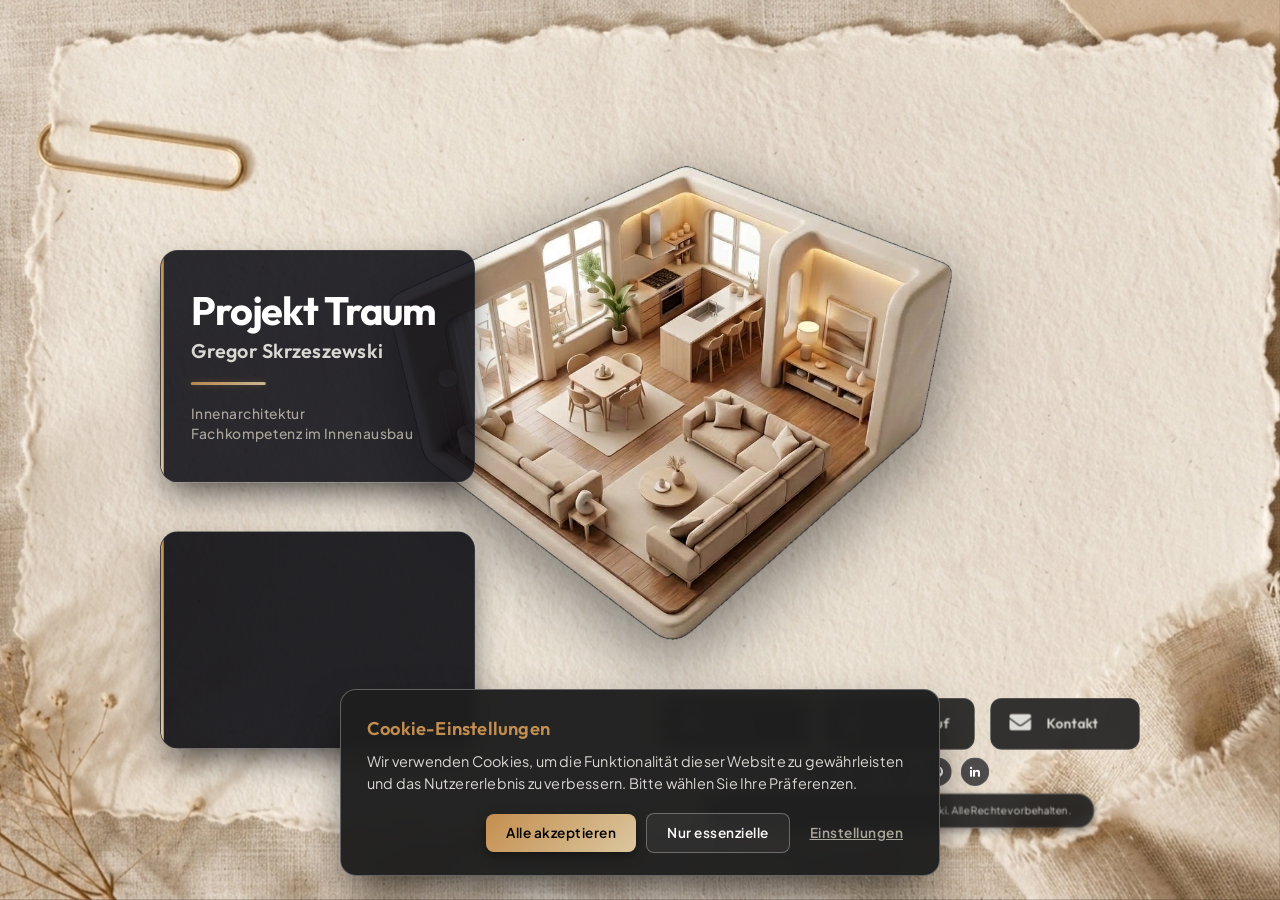
==== commit 06061bf2: "Update: pełne nadpisanie repozytorium (2026-09-05 12:18:01)" ====
--- a/index.html
+++ b/index.html
@@ -117,7 +117,7 @@
     <link rel="stylesheet" href="fontawesome/css/fontawesome-all.min.css">
     <link rel="stylesheet" type="text/css" href="slick/slick.css" />
     <link rel="stylesheet" type="text/css" href="slick/slick-theme.css" />
-    <link rel="stylesheet" href="css/tooplate-style.css?v=8.6">
+    <link rel="stylesheet" href="css/tooplate-style.css?v=11.5">
 
     <script>
         document.documentElement.classList.add("js");
@@ -131,13 +131,13 @@
     <!-- Interactive Book Overlay (Lebenslauf - CV_4) -->
     <div id="book-overlay">
         <button id="close-book-overlay" title="Schließen"><i class="fas fa-times"></i></button>
-        <iframe src="lb/index.html?v=3.1" title="Lebenslauf"></iframe>
+        <iframe src="lb/index.html?v=3.4" title="Lebenslauf"></iframe>
     </div>
 
     <!-- Interactive Blog Overlay (Blog) -->
     <div id="blog-overlay">
         <button id="close-blog-overlay" title="Schließen"><i class="fas fa-times"></i></button>
-        <iframe src="blog/index.html?v=3.0" title="Blog"></iframe>
+        <iframe src="blog/index.html?v=3.4" title="Blog"></iframe>
 
     </div>
 
@@ -152,7 +152,7 @@
     <div id="tm-bg"></div>
     <!-- 3D Model Image - Pozycjonowany niezależnie na tapecie (pod treścią strony) -->
     <div class="tm-3d-model-container">
-        <img src="img/3d_model_AI.svg" class="tm-3d-model-img" alt="3D Model">
+        <img src="img/3d_model_AI.png?v=2.0" class="tm-3d-model-img" alt="3D Model">
     </div>
 
     <div id="tm-wrap">
@@ -162,13 +162,13 @@
                     <div class="col-12 col-md-5 tm-site-header-col-left align-self-start">
                         <div class="tm-header-flex-container">
                             <header class="tm-site-header mb-4">
-                                <h1 class="mb-4">Gregor<br>Skrzeszewski</h1>
-                                <img src="img/underline.png" class="img-fluid mb-4 img-gold-filter"
-                                    alt="dekorative goldene Unterstreichung" title="dekorative goldene Unterstreichung">
-                                <p>Projektmanagement<br>Fachkompetenz im Innenausbau</p>
+                                <h1 class="mb-4">Projekt Traum<span class="tm-site-header-name">Gregor
+                                        Skrzeszewski</span></h1>
+                                <div class="tm-header-underline mb-4"></div>
+                                <p>Innenarchitektur<br>Fachkompetenz im Innenausbau</p>
                             </header>
 
-                            <div class="projekt-traum"><span class="brush-slip"></span></div>
+                            <img src="img/underline_2.png" class="tm-mobile-underline" alt="Dekoracyjna linia">
 
                             <div class="tm-photo-banner mb-4">
                                 <div class="slideshow-container">
@@ -436,11 +436,11 @@
                                                     </div>
                                                     <div class="col-12 col-md-6 mt-3 mt-md-0 contact-details">
                                                         <ul class="list-unstyled">
-                                                            <li class="mb-2"><i class="fas fa-envelope mr-2"></i> <a
+                                                            <li class="mb-2"><i class="fas fa-envelope mr-2"></i><a
                                                                     href="mailto:gregor.skrzeszewski@projekt-traum.de">gregor.skrzeszewski@<br>projekt-traum.de</a>
                                                             </li>
                                                             <li class="mb-2"><i class="fas fa-phone mr-2"></i>
-                                                                <a href="tel:+4916099657999">+49 160
+                                                                <a href="tel:+4916099657999">+49 (0) 160
                                                                     99657999</a>
                                                             </li>
                                                             <li class="mb-2 contact-flex"><i
@@ -481,12 +481,8 @@
                             </div>
                         </div>
                         <footer>
-                            <p class="small tm-copyright-text">&copy; <span class="tm-current-year">2026</span>
-                                Gregor
-                                Skrzeszewski. Alle Rechte
-                                vorbehalten.<br>Design von <a rel="nofollow" href="https://www.tooplate.com"
-                                    class="tm-text-highlight">Tooplate</a> and <a rel="nofollow"
-                                    href="https://www.magnific.com" class="tm-text-highlight">Magnific.</a></p>
+                            <p class="small tm-copyright-text">&copy; <span class="tm-current-year">2026</span> Projekt
+                                Traum – Gregor Skrzeszewski. Alle Rechte vorbehalten.</p>
                         </footer>
                     </div>
                 </div>
--- a/css/tooplate-style.css
+++ b/css/tooplate-style.css
@@ -4,27 +4,27 @@
    1. CZCIONKI, ZMIENNE CSS (:root) I PODSTAWOWE STYLE (Reset / Body / Przyciski)
    ========================================================================== */
 :root {
-  --bg-dark: #0A1B2B;
-  /* Deep Navy Blue */
-  --bg-surface-glass: rgba(15, 15, 22, 0.88);
+  --bg-dark: #0e1013;
+  /* Blueprint Charcoal / Deep Graphite */
+  --bg-surface-glass: rgba(14, 16, 20, 0.90);
   /* Tło nagłówków i przycisków */
-  --bg-popup-glass: rgba(15, 15, 22, 0.96);
-  /* Dark grey popup glass */
-  --accent-1: #B89742;
-  /* Złoty akcent 1 */
-  --accent-2: #E3C67C;
-  /* Złoty akcent 2 */
-  --accent-1-rgb: 184, 151, 66;
-  --accent-2-rgb: 227, 198, 124;
+  --bg-popup-glass: rgba(14, 16, 20, 0.97);
+  /* Dark graphite popup glass */
+  --accent-1: #A2B4C7;
+  /* Chłodna platyna / stal */
+  --accent-2: #E1E9F0;
+  /* Jasna platyna / czysta biel */
+  --accent-1-rgb: 162, 180, 199;
+  --accent-2-rgb: 225, 233, 240;
   --gradient-accent: linear-gradient(135deg, var(--accent-1) 0%, var(--accent-2) 100%);
-  --text-primary: hsl(40, 20%, 98%);
-  /* Ciepła biel */
-  --text-secondary: hsl(40, 10%, 82%);
-  /* Jasny szary */
-  --text-muted: hsl(40, 8%, 62%);
-  /* Przyciemniony złoty/szary */
-  --border-glass: rgba(255, 255, 255, 0.08);
-  --border-glass-hover: rgba(255, 255, 255, 0.25);
+  --text-primary: #FFFFFF;
+  /* Czysta biel */
+  --text-secondary: hsl(215, 12%, 85%);
+  /* Jasny platynowy szary */
+  --text-muted: hsl(215, 8%, 65%);
+  /* Przyciemniony stalowy */
+  --border-glass: rgba(255, 255, 255, 0.10);
+  --border-glass-hover: rgba(255, 255, 255, 0.30);
   --shadow-sm: 0 4px 12px rgba(0, 0, 0, 0.4);
   --shadow-md: 0 10px 25px -5px rgba(0, 0, 0, 0.5);
   --shadow-lg: 0 20px 45px -10px rgba(0, 0, 0, 0.7);
@@ -163,7 +163,7 @@
   left: 0;
   width: 100%;
   height: 100%;
-  background-image: url(../img/wal1.svg);
+  background-image: url(../img/wal1_ai_4k.webp);
   background-position: center;
   background-size: cover;
   background-repeat: no-repeat;
@@ -184,8 +184,8 @@
 /* Model 3D – Pozycjonowanie na tapecie (pod treścią strony) */
 .tm-3d-model-container {
   position: absolute;
-  top: 42%;
-  right: 17%;
+  top: 44%;
+  right: 19%;
   transform: translateY(-50%);
   z-index: 1;
   /* Pod treścią strony (#tm-wrap z-index: 2) */
@@ -199,7 +199,7 @@
 
 .tm-3d-model-img {
   max-width: 736px;
-  width: 100%;
+  width: 85%;
   height: auto;
   display: block;
   filter: drop-shadow(0 20px 35px rgba(0, 0, 0, 0.5));
@@ -294,21 +294,40 @@
 }
 
 .tm-site-header h1 {
-  font-size: 2.8rem;
+  font-size: 3.3rem;
   line-height: 1.15;
-  background: linear-gradient(135deg, #fff 40%, var(--text-secondary) 100%);
-  -webkit-background-clip: text;
-  background-clip: text;
-  color: #fff;
-  -webkit-text-fill-color: transparent;
+  color: #FFFFFF;
+  font-weight: 700;
   white-space: normal;
 }
 
+.tm-site-header .tm-site-header-name {
+  display: block;
+  font-size: 1.65rem;
+  font-weight: 600;
+  line-height: 1.3;
+  margin-top: 6px;
+  letter-spacing: 0.5px;
+  white-space: nowrap;
+  color: var(--text-secondary);
+}
+
+
+.tm-header-underline {
+  height: 3.5px;
+  width: 100px;
+  background: var(--gradient-accent);
+  border-radius: 2px;
+  box-shadow: 0 0 10px rgba(var(--accent-1-rgb), 0.35);
+  display: block;
+  opacity: 0.9;
+  transition: var(--transition-smooth);
+}
 
 .tm-site-header img {
   opacity: 0.8;
-  height: 3px;
-  width: 80px;
+  height: 3.5px;
+  width: 100px;
   display: block;
 }
 
@@ -341,6 +360,10 @@
 }
 
 .brush-slip::after {
+  display: none !important;
+}
+
+.tm-mobile-underline {
   display: none !important;
 }
 
@@ -663,13 +686,13 @@
 
 .details__bg {
   width: 100%;
-  max-width: 950px;
+  max-width: 712px;
   left: 0;
   right: 0;
   margin-left: auto;
   margin-right: auto;
-  border-radius: 28px;
-  padding: 45px;
+  border-radius: 21px;
+  padding: 34px;
   transform-origin: 0 0;
 }
 
@@ -704,12 +727,12 @@
 
 .details__close {
   position: absolute;
-  top: 15px;
-  right: 15px;
+  top: 12px;
+  right: 12px;
   border: 0;
   background: rgba(255, 255, 255, 0.05);
-  width: 44px;
-  height: 44px;
+  width: 34px;
+  height: 34px;
   border-radius: 50%;
   display: flex;
   align-items: center;
@@ -730,8 +753,8 @@
 
 .tm-page-title {
   font-weight: 800;
-  font-size: 2.2rem;
-  margin-bottom: 25px;
+  font-size: 1.75rem;
+  margin-bottom: 18px;
   letter-spacing: -0.5px;
   background: var(--gradient-accent);
   -webkit-background-clip: text;
@@ -927,13 +950,13 @@
 }
 
 .contact-intro {
-  font-size: 1.05rem;
+  font-size: 0.9rem;
+  line-height: 1.6;
+}
+
+.contact-details {
+  font-size: 0.9rem;
   line-height: 1.7;
-}
-
-.contact-details {
-  font-size: 1.05rem;
-  line-height: 1.8;
 }
 
 .contact-details li.contact-flex {
@@ -1344,19 +1367,20 @@
   .details {
     position: fixed !important;
     top: 0 !important;
-    left: 520px !important;
-    width: calc(100% - 520px) !important;
+    left: 545px !important;
+    width: calc(100% - 545px) !important;
     height: 100% !important;
     padding: 0 !important;
   }
 
   .details__bg {
     position: relative !important;
-    max-width: 750px !important;
+    max-width: 562px !important;
     width: 100% !important;
+    padding: 34px 28px !important;
     margin: 0 auto !important;
     top: auto !important;
-    left: auto !important;
+    left: -25px !important;
     right: auto !important;
   }
 }
@@ -1381,7 +1405,7 @@
     justify-content: space-between !important;
     min-height: 80vh !important;
     margin: 0 auto !important;
-    width: 1160px !important;
+    width: 1310px !important;
     max-width: 100% !important;
     position: relative !important;
   }
@@ -1393,25 +1417,31 @@
   }
 
   .tm-site-header-col-left {
-    transform: none !important;
+    transform: scale(0.75) !important;
+    transform-origin: top left !important;
     max-width: 100% !important;
     display: flex !important;
     flex-direction: column !important;
     align-items: center !important;
     margin-top: 20px !important;
     position: absolute !important;
-    left: 0 !important;
-    top: 20px !important;
+    left: 125px !important;
+    top: 140px !important;
     width: 420px !important;
   }
 
   .tm-site-header-col-right {
-    transform: translateY(60px) !important;
+    transform: scale(0.75) !important;
+    transform-origin: bottom center !important;
     max-width: 100% !important;
     width: auto !important;
-    margin-top: auto !important;
+    position: absolute !important;
+    left: 0 !important;
+    top: 50px !important;
+    margin-top: 20px !important;
     margin-bottom: 0 !important;
-    margin-left: 520px !important;
+    margin-left: 545px !important;
+    height: 668px !important;
     display: flex !important;
     flex-direction: column !important;
     align-items: center !important;
@@ -1479,6 +1509,11 @@
     width: 100% !important;
     text-align: center !important;
     margin-top: 10px !important;
+    margin-bottom: 0 !important;
+  }
+
+  footer .tm-copyright-text {
+    margin-bottom: 0 !important;
   }
 }
 
@@ -1519,18 +1554,33 @@
   }
 
   .tm-site-header h1 {
-    font-size: 2.3rem;
-  }
-
-  .tm-site-header img {
+    font-size: 2.2rem;
+  }
+
+  .tm-site-header .tm-site-header-name {
+    font-size: 1.45rem;
+  }
+
+  .tm-site-header img,
+  .tm-header-underline {
     margin: 0 auto 15px auto;
   }
 }
 
-/* Ukrycie Modelu 3D na telefonach i urządzeniach mobilnych */
+/* Ukrycie Modelu 3D oraz włączenie paska dekoracyjnego na telefonach i urządzeniach mobilnych */
 @media (max-width: 991px) {
   .tm-3d-model-container {
     display: none !important;
+  }
+
+  .tm-mobile-underline {
+    display: block !important;
+    width: 75% !important;
+    max-width: 300px !important;
+    height: auto !important;
+    margin: 0 auto 25px auto !important;
+    filter: invert(1);
+    opacity: 0.85;
   }
 }
 
